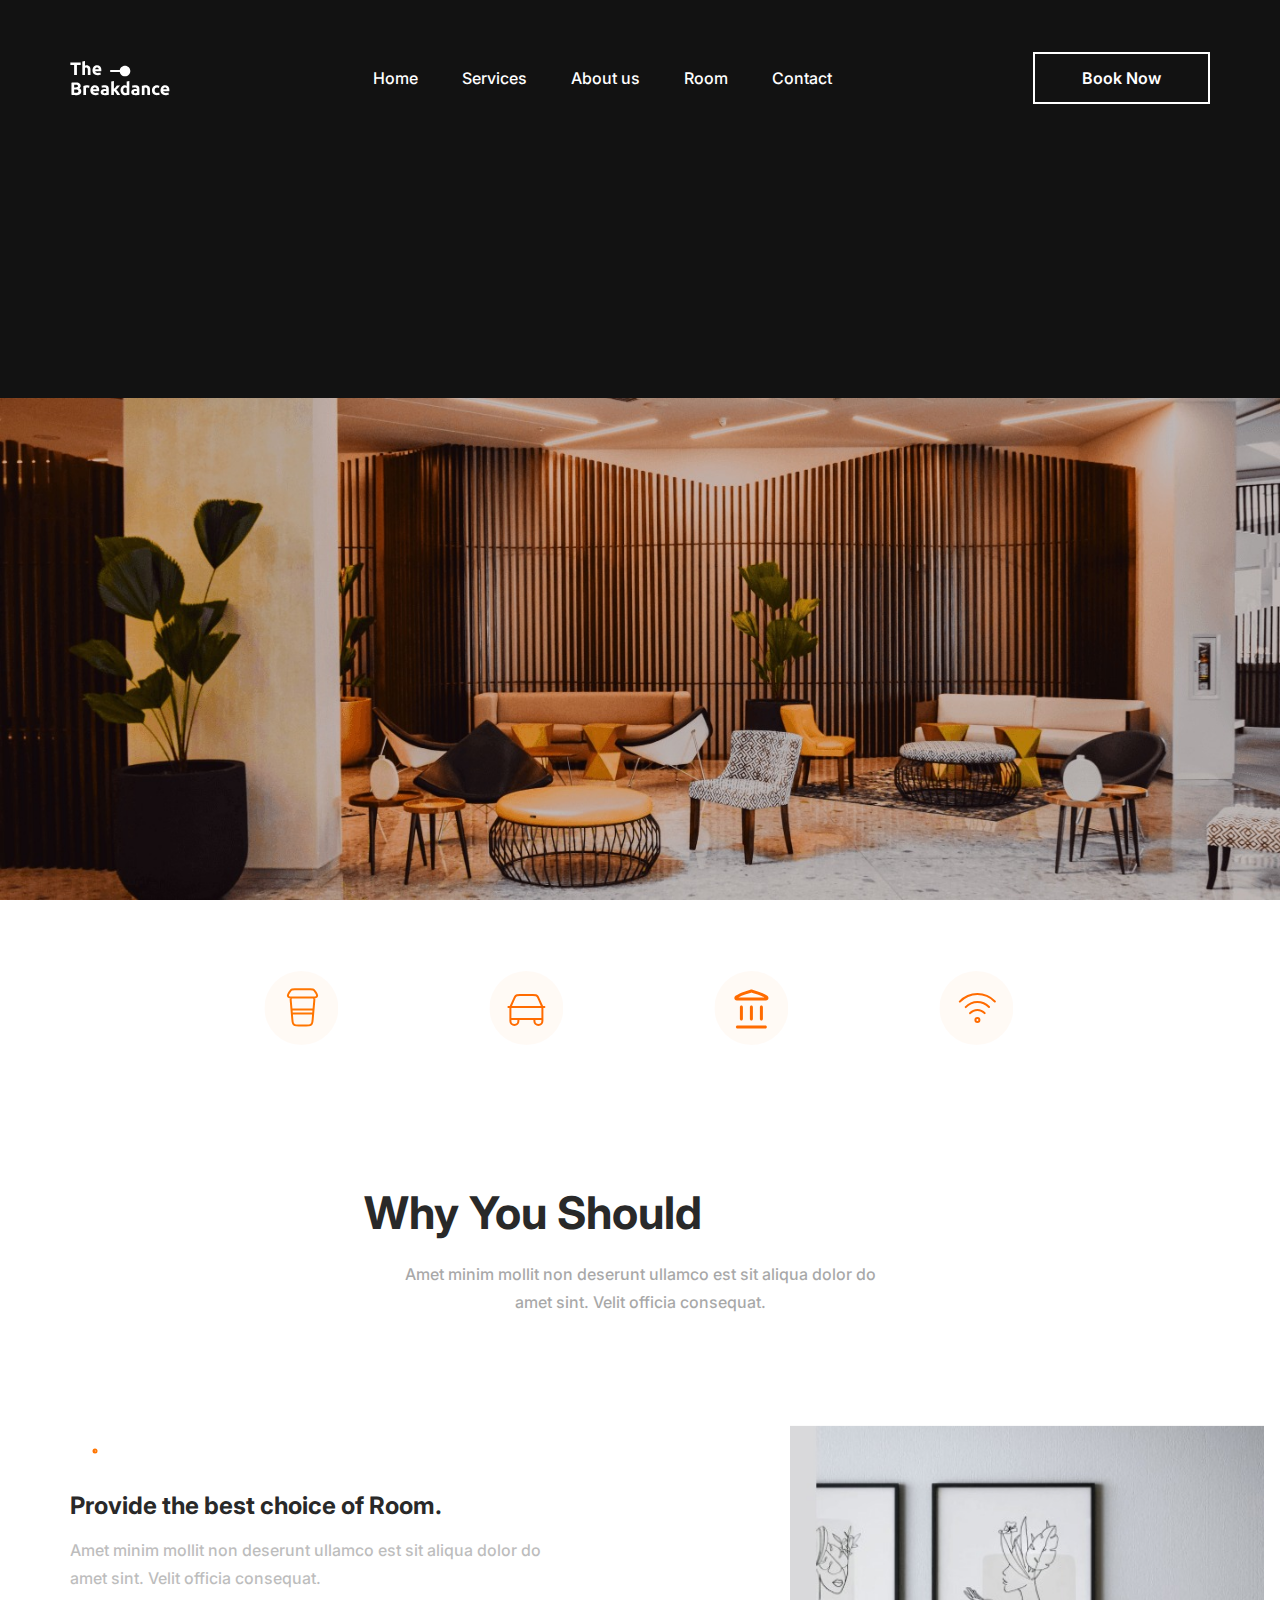
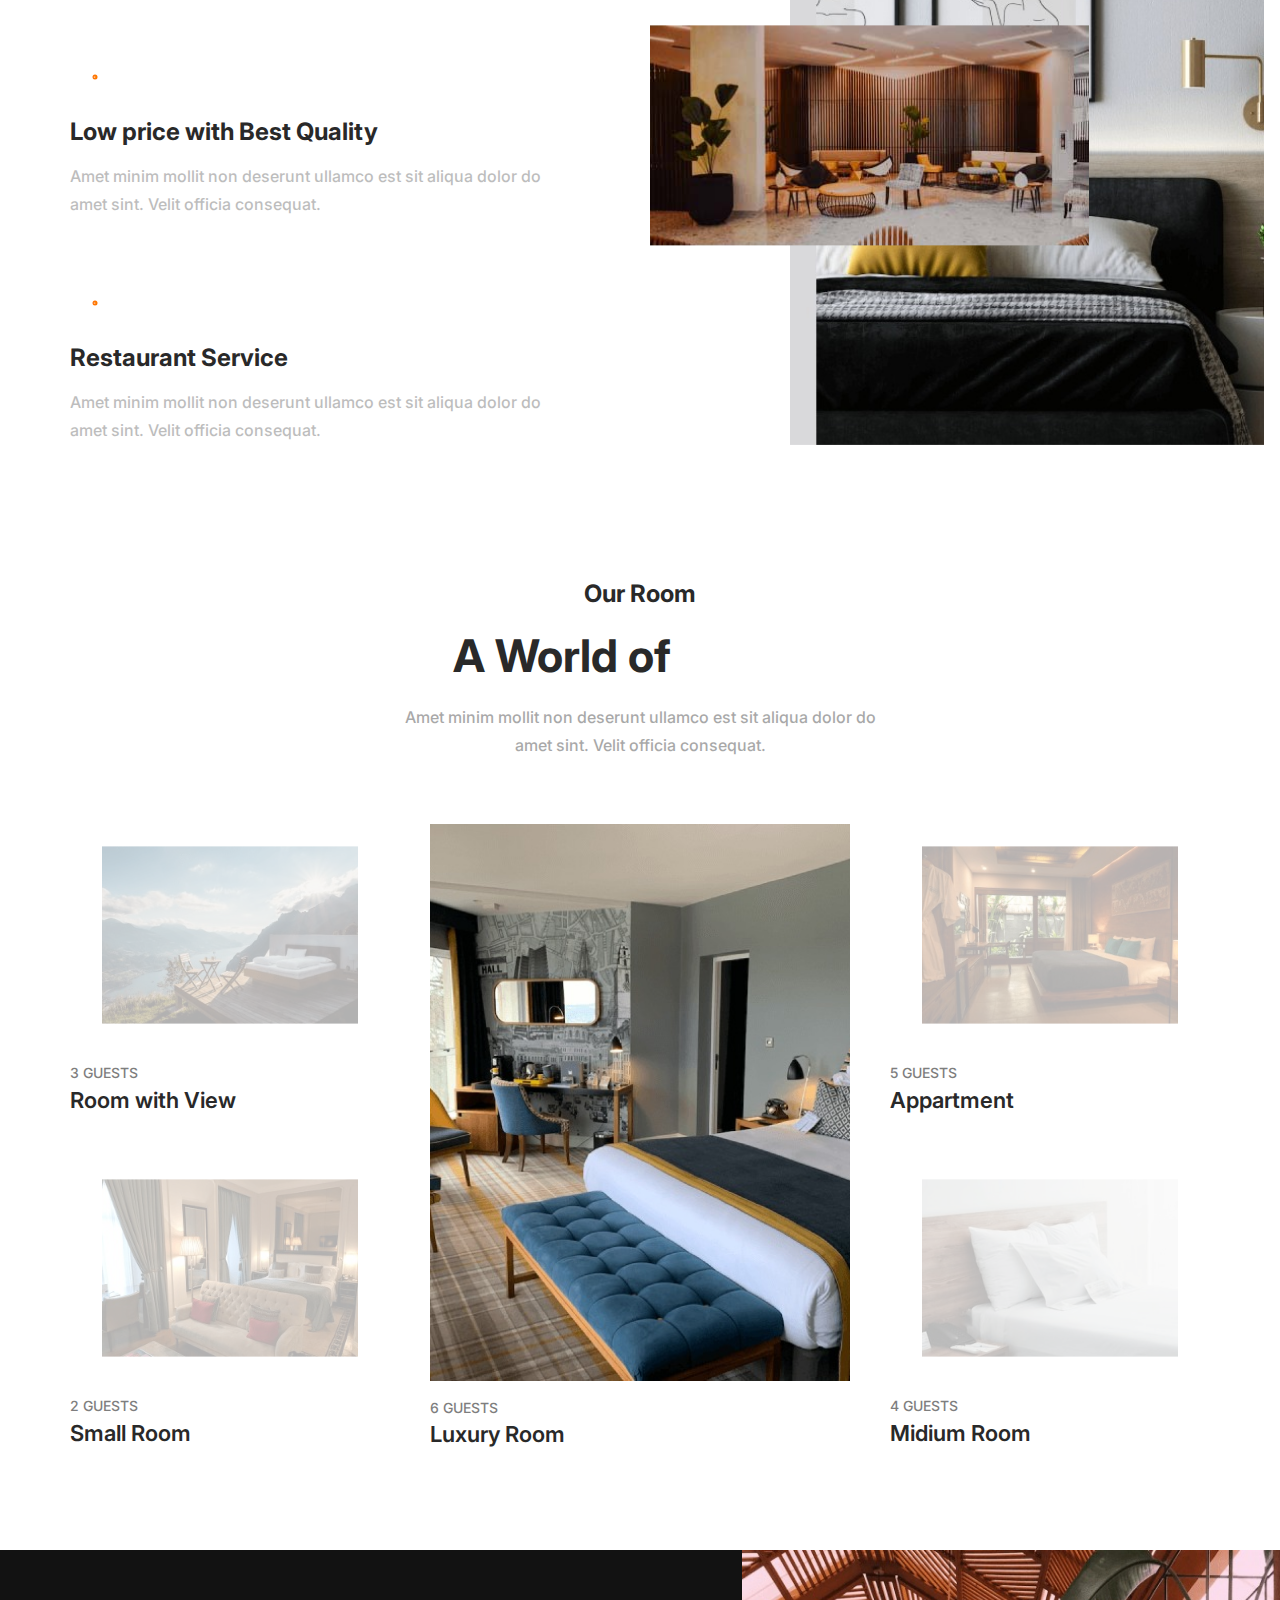
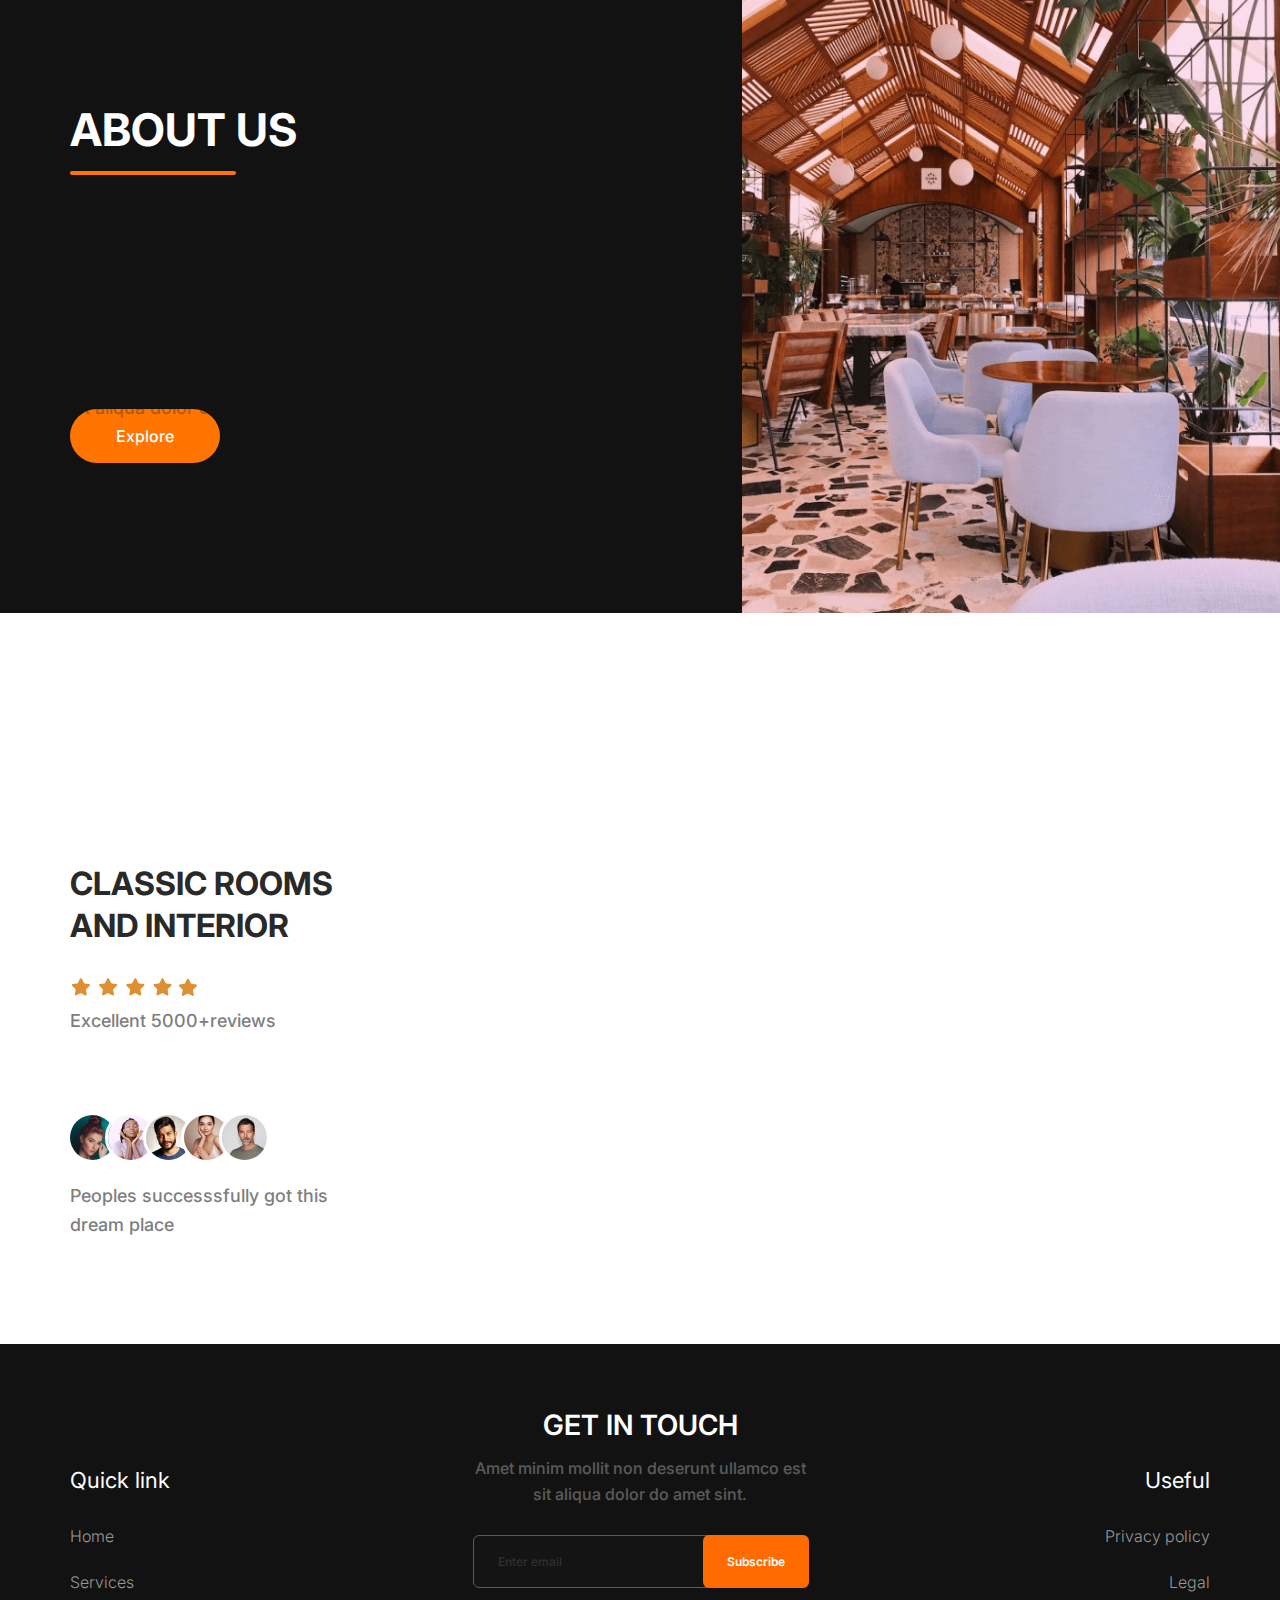
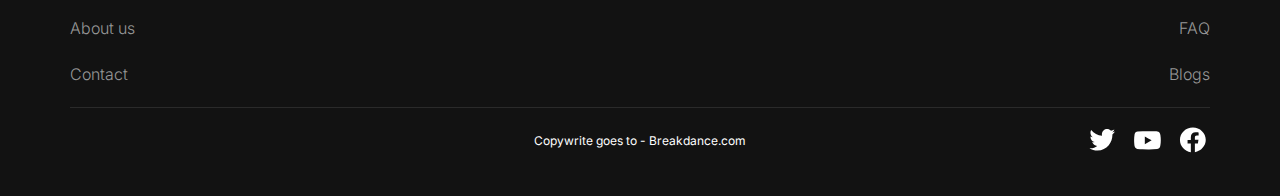
==== hotelpage/index.html @ f43307f7 "Add files via upload" ====
<!DOCTYPE html>
<html lang="zxx">

<head>
	<meta charset="UTF-8">
	<meta name="viewport" content="width=device-width, initial-scale=1.0">
	<link rel="stylesheet" href="css/style.css">
	<title>Hotel Page</title>
</head>

<body>
	<header id="home" class="header">
		<div class="header__container">
			<div class="header__body">
				<div class="header__logo">
					<img src="img/logo/logo.svg" alt="logo">
				</div>
				<nav class="header__navigation menu">
					<ul class="menu__items">
						<li class="menu__item">
							<a href="#home" class="menu__link">Home</a>
						</li>
						<li class="menu__item">
							<a href="#id-services" class="menu__link">Services</a>
						</li>
						<li class="menu__item">
							<a href="#about-us" class="menu__link">About us</a>
						</li>
						<li class="menu__item">
							<a href="#id-room" class="menu__link">Room</a>
						</li>
						<li class="menu__item">
							<a href="#id-contacts" class="menu__link">Contact</a>
						</li>
					</ul>
				</nav>
				<div class="header__button"><a href="#" class="header__link">Book Now</a></div>
				<div class="header__burger"><span></span></div>
			</div>
		</div>
	</header>
	<main>
		<div class="main">
			<div class="main__container">
				<div class="main__block">
					<div class="main__title">
						<h1>Open the door for aspacious living -</h1>
					</div>
					<div class="main__services services">
						<div class="services__item">
							<a href="" class="services__link">Book a hotel service</a>
							<img src="img/icons/main/arrow.svg" alt="icon arrow" class="services__icon">
						</div>
						<div class="services__item">
							<a href="" class="services__link">Book a hotel service</a>
							<img src="img/icons/main/arrow.svg" alt="icon arrow" class="services__icon">
						</div>
						<div class="services__item">
							<a href="" class="services__link">Book a hotel service</a>
							<img src="img/icons/main/arrow.svg" alt="icon arrow" class="services__icon">
						</div>
					</div>
				</div>
			</div>
			<div class="main__pictures">
				<img src="img/main/main.webp" alt="" class="main__img">
			</div>

			<div class="main__body">
				<div class="main__list-service service-list">
					<div class="service-list__item">
						<div class="service-list__body-icon">
							<img src="img/icons/main/drinks.svg" alt="icon" class="service-list__icon">
						</div>
						<div class="service-list__name">Welcome Drinks</div>
					</div>
					<div class="service-list__item">
						<div class="service-list__body-icon">
							<img src="img/icons/main/car.svg" alt="icon" class="service-list__icon">
						</div>
						<div class="service-list__name">Car<br>Rental</div>
					</div>
					<div class="service-list__item">
						<div class="service-list__body-icon">
							<img src="img/icons/main/resort.svg" alt="icon" class="service-list__icon">
						</div>
						<div class="service-list__name">Resort & Spa</div>
					</div>
					<div class="service-list__item">
						<div class="service-list__body-icon">
							<img src="img/icons/main/wifi.svg" alt="icon" class="service-list__icon">
						</div>
						<div class="service-list__name">Free<br>WIFI</div>
					</div>
				</div>
			</div>

		</div>
		<div id="id-services" class="advantages">
			<div class="advantages__container">
				<div class="advantages__body">
					<div class="advantages__head title-section">
						<h2 class="title-section__title">Why You Should <span>Stay Here</span></h2>
						<div class="title-section__text">Amet minim mollit non deserunt ullamco est sit aliqua dolor do
							amet sint. Velit officia consequat.</div>
					</div>
					<div class="advantages__block content-advantages">
						<div class="content-advantages__left-side side-left">
							<div class="side-left__item">
								<div class="side-left__numbers"><span>1</span></div>
								<h3 class="side-left__title">Provide the best choice of Room.</h3>
								<div class="side-left__text">
									<p>Amet minim mollit non deserunt ullamco est sit aliqua dolor do
										amet sint. Velit officia consequat.</p>
								</div>
							</div>

							<div class="side-left__item">
								<div class="side-left__numbers"><span>2</span></div>
								<h3 class="side-left__title">Low price with Best Quality</h3>
								<div class="side-left__text">
									<p>Amet minim mollit non deserunt ullamco est sit aliqua dolor do
										amet sint. Velit officia consequat.</p>
								</div>
							</div>

							<div class="side-left__item">
								<div class="side-left__numbers"><span>3</span></div>
								<h3 class="side-left__title">Restaurant Service</h3>
								<div class="side-left__text">
									<p>Amet minim mollit non deserunt ullamco est sit aliqua dolor do
										amet sint. Velit officia consequat.</p>
								</div>
							</div>
						</div>

						<div class="content-advantages__right-side side-right">
							<div class="side-right__img-main">
								<!-- <img src="img/advantages/main.webp" alt="image"> -->
							</div>
							<div class="side-right__img-small"><img src="img/advantages/small.webp" alt="image"></div>
						</div>
					</div>
				</div>
			</div>
		</div>
		<div id="id-room" class="choice">
			<div class="choice__container">
				<div class="choice__body">
					<div class="choice__head title-section">
						<h4 class="choice__subtitle">Our Room</h4>
						<h2 class="title-section__title">A World of <span>Choice</span></h2>
						<div class="title-section__text">Amet minim mollit non deserunt ullamco est sit aliqua dolor do
							amet sint. Velit officia consequat.</div>
					</div>
					<div class="choice__content room">
						<a href="#" class="room__item">
							<div class="room__img"><img src="img/choice/choice1.webp" alt="image"></div>
							<div class="room__content">
								<div class="room__guest">3 GUESTS</div>
								<div class="room__name">Room with View</div>
							</div>
						</a>
						<a href="#" class="room__item">
							<div class="room__img img-size"><img src="img/choice/choice3.webp" alt="image"></div>
							<div class="room__content">
								<div class="room__guest">6 GUESTS</div>
								<div class="room__name">Luxury Room</div>
							</div>
						</a>
						<a href="#" class="room__item">
							<div class="room__img"><img src="img/choice/choice2.webp" alt="image"></div>
							<div class="room__content">
								<div class="room__guest">5 GUESTS</div>
								<div class="room__name">Appartment</div>
							</div>
						</a>
						<a href="#" class="room__item">
							<div class="room__img"><img src="img/choice/choice4.webp" alt="image"></div>
							<div class="room__content">
								<div class="room__guest">2 GUESTS</div>
								<div class="room__name">Small Room</div>
							</div>
						</a>
						<a href="#" class="room__item">
							<div class="room__img"><img src="img/choice/choice5.webp" alt="image"></div>
							<div class="room__content">
								<div class="room__guest">4 GUESTS</div>
								<div class="room__name">Midium Room</div>
							</div>
						</a>
					</div>

				</div>
			</div>
		</div>
		<div id="about-us" class="about-us">
			<div class="about-us__container">
				<div class="about-us__body">
					<h2 class="about-us__title">ABOUT US</h2>
					<div class="about-us__text">
						<p>Amet minim mollit non deserunt ullamco est
							sit aliqua dolor do amet sint. Velit officia
							consequatduis enim.</p>
						<p>Amet minim mollit non deserunt ullamco est
							sit aliqua dolor do</p>
					</div>
					<div class="about-us__button"><a href="#">Explore</a></div>
				</div>
			</div>
		</div>
		<div class="sub-about">
			<div class="sub-about__container">
				<div class="sub-about__body">
					<div class="sub-about__rating rating">
						<h3 class="rating__title">CLASSIC ROOMS AND
							INTERIOR</h3>
						<div class="rating__stars">
							<img src="img/icons/stars.svg" alt="rating stars">
							<div class="rating__reviews">Excellent 5000+reviews</div>
						</div>
						<div class="rating__account">
							<div class="rating__avatar">
								<div class="rating__pictures">
									<img src="img/rating/testomonials1.webp" alt="avatar">
								</div>
								<div class="rating__pictures">
									<img src="img/rating/testomonials2.webp" alt="avatar">
								</div>
								<div class="rating__pictures">
									<img src="img/rating/testomonials3.webp" alt="avatar">
								</div>
								<div class="rating__pictures">
									<img src="img/rating/testomonials4.webp" alt="avatar">
								</div>
								<div class="rating__pictures">
									<img src="img/rating/testomonials5.webp" alt="avatar">
								</div>
							</div>
							<div class="rating__text">Peoples successsfully got this
								dream place</div>
						</div>
					</div>
					<div class="sub-about__entertainment entertainment">
						<a href="#" class="entertainment__item">
							<div class="entertainment__icon"><img src="img/icons/rating/coffee.svg" alt="icon"></div>
							<h4 class="entertainment__title">RESTAURANT</h4>
							<div class="entertainment__text">Amet minim mollit non deserunt ullamco est
								sit aliqua dolor do</div>
						</a>
						<a href="#" class="entertainment__item">
							<div class="entertainment__icon"><img src="img/icons/rating/spa.svg" alt="icon"></div>
							<h4 class="entertainment__title">SPA & WELLNESS</h4>
							<div class="entertainment__text">Amet minim mollit non deserunt ullamco est
								sit aliqua dolor do</div>
						</a>
						<a href="#" class="entertainment__item">
							<div class="entertainment__icon"><img src="img/icons/rating/leaf.svg" alt="icon"></div>
							<h4 class="entertainment__title">THE BEST ROOMS</h4>
							<div class="entertainment__text">Amet minim mollit non deserunt ullamco est
								sit aliqua dolor do</div>
						</a>
						<a href="#" class="entertainment__item">
							<div class="entertainment__icon"><img src="img/icons/rating/glass.svg" alt="icon"></div>
							<h4 class="entertainment__title">LOUNGE BAR</h4>
							<div class="entertainment__text">Amet minim mollit non deserunt ullamco est
								sit aliqua dolor do</div>
						</a>
					</div>
				</div>
			</div>
		</div>
	</main>
	<footer id="id-contacts" class="footer">
		<div class="footer__container">
			<div class="footer__body">
				<div class="footer__get-in">
					<h3 class="footer__title">Get in Touch</h3>
					<div class="footer__subtext">Amet minim mollit non deserunt ullamco est
						sit aliqua dolor do amet sint.</div>
					<form action="#" class="footer__form form">
						<input id="form-input" type="email" class="form__input" placeholder="Enter email">
						<button type="submit" class="form__button">Subscribe</button>
					</form>
				</div>
				<div class="footer__nav">
					<div class="footer__quicke-link">
						<h5 class="footer__subtitle">Quick link</h5>
						<div class="footer__item-link">
							<div class="footer__link"><a href="#home">Home</a></div>
							<div class="footer__link"><a href="#id-services">Services</a></div>
							<div class="footer__link"><a href="#about-us">About us</a></div>
							<div class="footer__link"><a href="#id-contacts">Contact</a></div>
						</div>
					</div>
					<div class="footer__useful">
						<h5 class="footer__subtitle">Useful</h5>
						<div class="footer__item-link">
							<div class="footer__link"><a href="#">Privacy policy</a></div>
							<div class="footer__link"><a href="#">Legal</a></div>
							<div class="footer__link"><a href="#">FAQ</a></div>
							<div class="footer__link"><a href="#">Blogs</a></div>
						</div>
					</div>
				</div>
			</div>
			<div class="footer__sub-footer sub-footer">
				<div class="sub-footer__ghost"></div>
				<div class="sub-footer__copyw">Copywrite goes to - Breakdance.com</div>
				<div class="sub-footer__social social">
					<a href="#" class="social__link"><img src="img/icons/social/twitter.svg" alt="icon"></a>
					<a href="#" class="social__link"><img src="img/icons/social/youtube.svg" alt="icon"></a>
					<a href="#" class="social__link"><img src="img/icons/social/facebook.svg" alt="icon"></a>
				</div>

			</div>
		</div>
	</footer>
	<script src="js/script.js"></script>
</body>

</html>
---- hotelpage/css/style.css ----
@import url("https://fonts.googleapis.com/css?family=Inter:300,regular,500,600,700&display=swap");
*,
*::before,
*::after {
  padding: 0;
  margin: 0;
  border: 0;
  box-sizing: border-box;
}

a {
  text-decoration: none;
  color: inherit;
}

li {
  list-style: none;
}

img {
  vertical-align: top;
}

h1,
h2,
h3,
h4,
h5,
h6 {
  font-weight: inherit;
  font-size: inherit;
}

html,
body {
  height: 100%;
  line-height: 1;
}

textarea,
button,
input {
  font-weight: inherit;
  font-size: inherit;
  color: inherit;
  font-family: inherit;
}

button {
  cursor: pointer;
  background-color: inherit;
}

input[type=search i] {
  -webkit-appearance: none;
     -moz-appearance: none;
          appearance: none;
}

::-webkit-search-cancel-button {
  display: none;
}

[class*=__container] {
  max-width: 73.125rem;
  padding: 0 15px;
  margin: 0 auto;
}

.wrapper {
  overflow: clip;
  min-height: 100%;
  position: relative;
  display: flex;
  flex-direction: column;
  overflow-y: auto;
  z-index: 1;
}

.wrapper > main {
  flex-grow: 1;
}

.title-section__title {
  text-align: center;
  font-weight: 700;
  font-size: 2.8125rem;
}
.title-section__title span {
  display: inline-block;
  position: relative;
  color: #ff7500;
  transform: scale(0.5);
  opacity: 0;
}
.title-section__title:not(:last-child) {
  margin-bottom: 1.0625rem;
}
@media (max-width: 40.62375em) {
  .title-section__title {
    font-size: 2.1875rem;
  }
}
@media (max-width: 23.74875em) {
  .title-section__title {
    font-size: 2rem;
  }
}
.title-section__text {
  max-width: 29.6875rem;
  margin: 0 auto;
  text-align: center;
  line-height: 1.7552;
  opacity: 0.4;
}

@keyframes advantages-title {
  0% {
    transform: scale(0.6);
    opacity: 0;
  }
  100% {
    transform: scale(1);
    opacity: 1;
  }
}
.show .title-section__title span {
  animation: advantages-title forwards 1.5s;
}

.header {
  position: relative;
  background-color: #121212;
  padding: 3.625rem 0;
}
@media (max-width: 61.99875em) {
  .header {
    position: fixed;
    width: 100%;
    padding: 1.25rem 0;
    z-index: 10;
  }
}
@media (max-width: 37.49875em) {
  .header {
    padding: 0.9375rem 0;
  }
}
.header__body {
  display: flex;
  gap: 1.5625rem;
  align-items: center;
  justify-content: center;
}
.header__logo {
  z-index: 2;
}
@media (any-hover: hover) {
  .header__logo:hover img {
    box-shadow: 0 2px 0px #ff7500;
  }
}
.header__logo img {
  transition: all 0.3s;
  background-color: transparent;
}
@media (max-width: 23.12375em) {
  .header__logo img {
    width: 5.625rem;
  }
}
.header__navigation {
  flex: 1 1 auto;
}
.header__button {
  font-weight: 600;
  line-height: 1.18;
  text-align: center;
  color: #ffffff;
  z-index: 2;
}
@media (max-width: 61.99875em) {
  .header__button {
    flex: 1 1 auto;
    text-align: end;
  }
}
.header__link {
  padding: 0.875rem 2.9375rem;
  border: 2px solid #ffffff;
  transition: all 0.3s;
}
@media (any-hover: hover) {
  .header__link:hover {
    background-color: #ff7500;
    border: 2px solid #ff7500;
  }
}
@media (max-width: 61.99875em) {
  .header__link {
    padding: 0.75rem 2.1875rem;
  }
}
@media (max-width: 37.49875em) {
  .header__link {
    padding: 0.625rem 1.5625rem;
  }
}
@media (max-width: 23.12375em) {
  .header__link {
    padding: 0.5rem 1.25rem;
    font-size: 0.875rem;
  }
}
.header__burger {
  position: relative;
  z-index: 2;
}
@media (min-width: 62em) {
  .header__burger {
    display: none;
  }
}
@media (max-width: 61.99875em) {
  .header__burger {
    display: block;
    width: 1.5rem;
    height: 1.5rem;
  }
  .header__burger span {
    display: inline-block;
    width: 100%;
    height: 0.25rem;
    transform: translateY(-2px);
    background-color: #ff7500;
    transition: all 0.5s;
  }
  .header__burger::before {
    content: "";
    position: absolute;
    top: 0;
    right: 0;
    width: 75%;
    height: 0.25rem;
    background-color: #ff7500;
    transition: all 0.5s;
  }
  .header__burger::after {
    content: "";
    position: absolute;
    bottom: 0;
    right: 0;
    width: 50%;
    height: 0.25rem;
    background-color: #ff7500;
    transition: all 0.5s;
  }
}

.menu {
  position: relative;
  color: #ffffff;
  font-weight: 500;
  line-height: 1.18; /* 19/16 */
}
@media (max-width: 61.99875em) {
  .menu {
    position: fixed;
    top: 0;
    left: -100%;
    width: 100%;
    height: 100%;
    overflow-y: auto;
    background-color: #121212;
    font-size: 1.5625rem;
    transition: left 0.5s;
    color: #ff7500;
  }
  .menu::before {
    content: "";
    position: fixed;
    top: 0;
    left: 0;
    width: 100%;
    height: 5rem;
    background-color: #121212;
    z-index: 2;
  }
}
.menu__items {
  display: flex;
  align-items: center;
  justify-content: center;
  -moz-column-gap: 1.875rem;
       column-gap: 1.875rem;
}
@media (max-width: 61.99875em) {
  .menu__items {
    flex-direction: column;
    align-items: center;
    padding: 7.5rem 0.9375rem 2.1875rem;
    row-gap: 2.1875rem;
  }
}
.menu__item {
  position: relative;
  z-index: 1;
  overflow: hidden;
  padding: 0.25rem 0.4375rem;
}
.menu__item::before {
  content: "";
  z-index: -1;
  position: absolute;
  top: 0;
  left: 0;
  width: 0;
  height: 100%;
  background-color: #ff7500;
  transition: width 0.5s;
  border-radius: 5px;
}
@media (any-hover: hover) {
  .menu__item:hover::before {
    width: 100%;
  }
}
.menu-open .header__burger::before {
  top: 0.25rem;
  right: 0;
  width: 50%;
  transform: rotate(45deg);
}
.menu-open .header__burger::after {
  bottom: 0.375rem;
  right: 0;
  width: 50%;
  transform: rotate(-45deg);
}
.menu-open .menu {
  left: 0;
}

.footer {
  background-color: #121212;
  padding: 3.6875rem 0 2.375rem;
  color: #ffffff;
  line-height: 1.6252;
}
@media (max-width: 61.99875em) {
  .footer {
    padding: 2.1875rem 0 2.1875rem;
  }
}
@media (max-width: 49.99875em) {
  .footer {
    padding: 2.1875rem 0 1.25rem;
  }
}
.footer__body {
  border-bottom: 1.8px solid rgba(255, 255, 255, 0.1);
}
.footer__get-in {
  margin: 0 auto;
  max-width: 20.9375rem;
  text-align: center;
}
.footer__title {
  font-weight: 600;
  font-size: 1.75rem;
  text-transform: uppercase;
}
.footer__title:not(:last-child) {
  margin-bottom: 0.375rem;
}
.footer__subtext {
  opacity: 0.3;
}
.footer__subtext:not(:last-child) {
  margin-bottom: 1.75rem;
}
.footer__nav {
  display: flex;
  justify-content: space-between;
  margin-top: -7.8125rem;
}
@media (max-width: 61.99875em) {
  .footer__nav {
    margin-top: -12.5rem;
  }
}
@media (max-width: 49.99875em) {
  .footer__nav {
    margin-top: 1.5625rem;
    flex-direction: column;
    text-align: center;
  }
}
.footer__subtitle {
  font-weight: 400;
  font-size: 1.375rem;
}
.footer__subtitle:first-child {
  margin-bottom: 1.5rem;
}
@media (max-width: 49.99875em) {
  .footer__subtitle:first-child {
    margin-bottom: 0.9375rem;
  }
}
.footer__item-link {
  margin-bottom: 1.25rem;
}
@media (max-width: 49.99875em) {
  .footer__item-link {
    display: flex;
    gap: 0.9375rem;
    flex-wrap: wrap;
    justify-content: center;
    align-items: center;
  }
}
.footer__link {
  font-weight: 300;
  transition: color 0.2s;
  color: #979797;
}
.footer__link:not(:last-child) {
  margin-bottom: 1.25rem;
}
@media (max-width: 49.99875em) {
  .footer__link:not(:last-child) {
    margin-bottom: 0rem;
  }
}
@media (any-hover: hover) {
  .footer__link:hover {
    color: #ff6b00;
  }
}
.footer__useful {
  text-align: end;
}
@media (max-width: 49.99875em) {
  .footer__useful {
    text-align: center;
  }
}
.form {
  position: relative;
  font-size: 0.75rem;
  line-height: 1.353;
}
.form__input {
  border: 1.5px solid #ffffff;
  border-radius: 6px;
  width: 100%;
  opacity: 0.3;
  padding: 1.125rem 8rem 1.125rem 1.5rem;
  background: rgba(166, 166, 166, 0.05);
  outline: none;
}
.form__button {
  position: absolute;
  top: 0;
  right: -0.0625rem;
  font-weight: 600;
  text-align: center;
  padding: 1.1875rem 1.5rem;
  background-color: #ff6b00;
  border-radius: 6px;
  transition: background-color 0.5s;
}
@media (any-hover: hover) {
  .form__button:hover {
    background-color: rgba(255, 106, 0, 0.3);
  }
}

.sub-footer {
  padding-top: 0.9375rem;
  display: grid;
  grid-template-columns: repeat(3, 1fr);
  gap: 1.25rem;
  align-items: center;
}
@media (max-width: 49.99875em) {
  .sub-footer {
    grid-template-columns: repeat(2, 1fr);
  }
}
@media (max-width: 49.99875em) {
  .sub-footer__ghost {
    display: none;
  }
}
.sub-footer__copyw {
  font-weight: 400;
  font-size: 0.75rem;
  line-height: 1.25; /* 15/12 */
  color: #ffffff;
  text-align: center;
}
@media (max-width: 49.99875em) {
  .sub-footer__copyw {
    text-align: start;
  }
}
.social {
  display: flex;
  justify-content: flex-end;
  gap: 0.625rem;
}
.social__link {
  position: relative;
  width: 2.1875rem;
  height: 2.1875rem;
  border-radius: 50%;
  transition: background-color 0.3s;
}
.social__link img {
  position: absolute;
  top: 50%;
  left: 50%;
  width: 75%;
  height: 75%;
  transform: translate(-50%, -50%);
}
@media (any-hover: hover) {
  .social__link:hover {
    background-color: #ff6b00;
  }
}

* {
  scroll-behavior: smooth;
}

body {
  font-family: Inter, sans-serif;
  font-weight: 500;
  line-height: 1.33;
  color: #292929;
}
body.lock {
  overflow: hidden;
}

.main {
  background-color: #121212;
}
@media (max-width: 61.99875em) {
  .main {
    padding-top: 7.5rem;
  }
}
@media (max-width: 37.49875em) {
  .main {
    padding-top: 6.25rem;
  }
}
.main__block {
  display: flex;
  align-items: center;
  justify-content: space-between;
  gap: 1.25rem;
  padding: 0.5625rem 0 6.25rem;
}
@media (max-width: 55.62375em) {
  .main__block {
    flex-direction: column;
    gap: 3.125rem;
    padding: 0.5625rem 0 1.875rem;
  }
}
.main__title {
  position: relative;
  max-width: 36.5625rem;
  font-weight: 700;
  font-size: 3.125rem;
  line-height: 1.33;
  text-transform: uppercase;
  color: #ffffff;
  transform: scale3d(0.9, 0.9, 0.9);
  opacity: 0;
  animation: main-title forwards 1.5s;
}
@media (max-width: 55.62375em) {
  .main__title {
    text-align: center;
  }
}
@media (max-width: 55.62375em) {
  .main__title {
    font-size: 2.625rem;
  }
}
@media (max-width: 40.62375em) {
  .main__title {
    font-size: 2.1875rem;
  }
}
@media (max-width: 23.74875em) {
  .main__title {
    font-size: 2rem;
  }
}
.main__pictures {
  position: relative;
  width: 100%;
  padding-top: 35.3125rem;
  overflow: hidden;
}
@media (max-width: 90em) {
  .main__pictures {
    padding-top: 39.236111%; /* 565/1440 */
  }
}
.main__img {
  position: absolute;
  top: 0;
  left: 0;
  width: 100%;
  height: 100%;
  -o-object-fit: cover;
     object-fit: cover;
}

.services {
  display: flex;
  flex-direction: column;
  row-gap: 1rem;
  line-height: 1.33;
  color: #ffffff;
}
@media (max-width: 55.62375em) {
  .services {
    width: 100%;
  }
}
.services__item {
  display: flex;
  justify-content: space-between;
  gap: 4.0625rem;
  padding-bottom: 0.5rem;
  border-bottom: 2px solid #ffffff;
  width: 100%;
  transform: translateY(-1.5625rem);
  opacity: 0;
}
@media (any-hover: hover) {
  .services__item:hover .services__icon {
    transform: translateX(-2.1875rem) rotateY(180deg);
  }
}
.services__item:nth-child(1) {
  animation: main-services forwards 1.5s;
  animation-delay: 1s;
}
.services__item:nth-child(2) {
  animation: main-services forwards 1.5s;
  animation-delay: 1.5s;
}
.services__item:nth-child(3) {
  animation: main-services forwards 1.5s;
  animation-delay: 2s;
}
@media (max-width: 34.99875em) {
  .services__item {
    gap: 2.1875rem;
  }
}
.services__icon {
  transition: all 0.3s;
}

@keyframes main-title {
  0% {
    transform: scale3d(0.9, 0.3, 0.5);
    opacity: 0;
  }
  100% {
    transform: scale3d(1, 1, 1);
    opacity: 1;
  }
}
@keyframes main-services {
  0% {
    transform: translateY(-1.5625rem);
    opacity: 0;
  }
  100% {
    transform: translateY(0rem);
    opacity: 1;
  }
}
.main__body {
  background-color: rgb(255, 255, 255);
  padding: 4.4375rem 0.9375rem;
}
@media (max-width: 61.99875em) {
  .main__body {
    padding: 2.1875rem 0.9375rem;
  }
}
@media (max-width: 43.74875em) {
  .main__body {
    padding: 1.5625rem 0.9375rem;
  }
}
@media (max-width: 31.24875em) {
  .main__body {
    padding: 0.9375rem 0.9375rem;
  }
}
.main__list-service {
  margin: 0 auto;
  max-width: 52.5rem;
}

.service-list {
  display: flex;
  justify-content: space-between;
  gap: 1.3125rem;
  flex-wrap: wrap;
}
@media (max-width: 61.99875em) {
  .service-list {
    gap: 2.1875rem;
    justify-content: center;
  }
}
@media (max-width: 46.99875em) {
  .service-list {
    -moz-column-gap: 1.75rem;
         column-gap: 1.75rem;
    row-gap: 0.625rem;
  }
}
@media (max-width: 28.12375em) {
  .service-list {
    gap: 0.9375rem;
  }
}
.service-list__item {
  display: flex;
  gap: 1.3125rem;
  align-items: center;
  line-height: 1.31;
  color: #565656;
}
@media (max-width: 61.99875em) {
  .service-list__item {
    gap: 0.625rem;
    justify-content: center;
  }
}
@media (max-width: 46.99875em) {
  .service-list__item {
    gap: 0rem;
  }
}
.service-list__icon {
  transform: translateX(60%);
}
@media (max-width: 24.99875em) {
  .service-list__icon {
    width: 3.875rem;
  }
}
.service-list__name {
  transform: translateX(-60%);
  opacity: 0;
  width: 4.375rem;
}

@keyframes service-icon {
  0% {
    transform: translateX(60%);
  }
  100% {
    transform: translateX(0);
  }
}
@keyframes service-name {
  0% {
    transform: translateX(-60%);
    opacity: 0;
  }
  100% {
    transform: translateX(0);
    opacity: 1;
  }
}
.show .service-list__icon {
  animation: service-icon forwards 1.5s;
}
.show .service-list__name {
  animation: service-name forwards 1.5s;
}

.advantages {
  padding: 4.1875rem 0;
}
@media (max-width: 61.99875em) {
  .advantages {
    padding: 2.1875rem 0;
  }
}
.advantages__head:not(:last-child) {
  margin-bottom: 6.875rem;
}
@media (max-width: 61.99875em) {
  .advantages__head:not(:last-child) {
    margin-bottom: 2.5rem;
  }
}
.content-advantages {
  display: grid;
  grid-template-columns: 1fr 1fr;
  gap: 1.25rem;
}
@media (max-width: 61.99875em) {
  .content-advantages {
    grid-template-columns: 1fr;
    gap: 2.1875rem;
  }
}

.side-left {
  display: flex;
  flex-direction: column;
  row-gap: 3.75rem;
}
@media (max-width: 61.99875em) {
  .side-left {
    align-items: center;
    row-gap: 1.25rem;
  }
}
.side-left__item {
  display: flex;
  flex-direction: column;
  row-gap: 0.875rem;
}
@media (max-width: 61.99875em) {
  .side-left__item {
    align-items: center;
  }
}
.side-left__numbers {
  font-weight: 600;
  font-size: 1.5rem;
  color: #ffffff;
  width: 3.125rem;
  height: 3.125rem;
  background-color: #ff7500;
  border-radius: 50%;
  text-align: center;
  transform: scale(0.1);
}
.side-left__numbers span {
  display: inline-block;
  transform: translateY(0.625rem);
}
.side-left__title {
  font-weight: 700;
  font-size: 1.5rem;
}
@media (max-width: 61.99875em) {
  .side-left__title {
    text-align: center;
  }
}
@media (max-width: 40.62375em) {
  .side-left__title {
    font-size: 1.3125rem;
  }
}
.side-left__text {
  max-width: 29.6875rem;
  line-height: 1.7552;
  opacity: 0.3;
}
@media (max-width: 61.99875em) {
  .side-left__text {
    max-width: 40.625rem;
  }
}

.side-right {
  position: relative;
}
.side-right__img-main {
  position: absolute;
  width: 100%;
  height: 100%;
  top: 50%;
  left: 25%;
  transform: translatey(-50%);
  background: url(../img/advantages/main.webp) center/cover no-repeat;
}
@media (max-width: 91.875em) {
  .side-right__img-main {
    width: 37vw;
  }
}
@media (max-width: 61.99875em) {
  .side-right__img-main {
    width: 74.1vw;
  }
}
@media (max-width: 49.31125em) {
  .side-right__img-main {
    width: 100vw;
    left: -0.9375rem;
  }
}
.side-right__img-main::before {
  content: "";
  position: absolute;
  top: -2rem;
  right: 9.875rem;
  width: 13.25rem;
  height: 3.8125rem;
  box-shadow: 1px 7px 22px rgba(0, 0, 0, 0.1);
  border-radius: 6px;
  z-index: 1;
  background: url(../img/advantages/rating1.webp) center/cover no-repeat;
  transform: rotateY(180deg);
  backface-visibility: hidden;
}
@media (max-width: 49.31125em) {
  .side-right__img-main::before {
    top: 0.625rem;
  }
}
@media (max-width: 35.93625em) {
  .side-right__img-main::before {
    width: 9.375rem;
    height: 2.8125rem;
  }
}
.side-right__img-main::after {
  content: "";
  position: absolute;
  top: 95%;
  right: 9.875rem;
  width: 13.25rem;
  height: 3.8125rem;
  box-shadow: 1px 7px 22px rgba(0, 0, 0, 0.1);
  border-radius: 6px;
  background: url(../img/advantages/rating3.webp) center/cover no-repeat;
  transform: rotateY(180deg);
  backface-visibility: hidden;
}
@media (max-width: 49.31125em) {
  .side-right__img-main::after {
    top: 80%;
    right: 6.25rem;
  }
}
@media (max-width: 35.93625em) {
  .side-right__img-main::after {
    width: 9.375rem;
    height: 2.8125rem;
  }
}
@media (max-width: 24.99875em) {
  .side-right__img-main::after {
    top: 75%;
  }
}
.side-right__img-small {
  position: absolute;
  top: 50%;
  left: 0;
  transform: translateY(-50%);
  width: 78.392857%; /* 439/560 */
  padding-top: 39.15%; /* 219/439 */
}
@media (max-width: 61.99875em) {
  .side-right__img-small {
    position: static;
    padding: 15.625rem 0 9.375rem;
    transform: translateY(0);
  }
}
@media (max-width: 49.31125em) {
  .side-right__img-small {
    padding: 6.25rem 0 5rem;
    padding-top: 45%;
  }
}
.side-right__img-small img {
  position: absolute;
  top: 0;
  left: 0;
  width: 100%;
  height: 100%;
  -o-object-fit: cover;
     object-fit: cover;
}
@media (max-width: 61.99875em) {
  .side-right__img-small img {
    top: 25%;
    width: 70%;
    height: 50%;
  }
}
@media (max-width: 24.99875em) {
  .side-right__img-small img {
    display: none;
  }
}
.side-right__img-small::before {
  content: "";
  position: absolute;
  top: -5.9375rem;
  left: 4.375rem;
  width: 13.25rem;
  height: 3.8125rem;
  box-shadow: 1px 7px 22px rgba(0, 0, 0, 0.1);
  border-radius: 6px;
  background: url(../img/advantages/rating2.webp) center/cover no-repeat;
  transform: rotateY(180deg);
  backface-visibility: hidden;
}
@media (max-width: 61.99875em) {
  .side-right__img-small::before {
    top: 1.875rem;
  }
}
@media (max-width: 49.31125em) {
  .side-right__img-small::before {
    top: 45%;
    left: 80%;
  }
}
@media (max-width: 35.93625em) {
  .side-right__img-small::before {
    width: 9.375rem;
    height: 2.8125rem;
  }
}
@media (max-width: 24.99875em) {
  .side-right__img-small::before {
    left: 65%;
  }
}

@keyframes rating-rotate {
  0% {
    transform: rotateY(180deg);
  }
  100% {
    transform: rotateY(0deg);
  }
}
@keyframes numbers-left {
  0% {
    transform: scale(0.1);
  }
  100% {
    transform: scale(1);
  }
}
.show .side-left__numbers {
  animation: numbers-left forwards 1.5s;
}
.show .side-right__img-main::before,
.show .side-right__img-main::after,
.show .side-right__img-small::before {
  animation: rating-rotate forwards 3s;
  animation-delay: 1s;
}

.choice {
  padding: 4.1875rem 0 6.25rem;
}
@media (max-width: 61.99875em) {
  .choice {
    padding: 2.1875rem 0;
  }
}
.choice__head {
  margin-bottom: 4.0625rem;
}
@media (max-width: 62.06125em) {
  .choice__head {
    margin-bottom: 2.1875rem;
  }
}
.choice__subtitle {
  font-weight: 700;
  font-size: 1.5rem;
  text-align: center;
}
.choice__subtitle:not(:last-child) {
  margin-bottom: 1rem;
}
.room {
  display: grid;
  grid-template-columns: 28.07% 36.84% 28.07%;
  gap: 2.5rem;
}
@media (max-width: 62.06125em) {
  .room {
    grid-template-columns: 1fr 1fr;
    -moz-column-gap: 0.9375rem;
         column-gap: 0.9375rem;
    row-gap: 1.5625rem;
  }
}
@media (max-width: 38.74875em) {
  .room {
    grid-template-columns: 1fr;
  }
}
@media (max-width: 28.12375em) {
  .room {
    grid-template-columns: 1fr;
    row-gap: 0.9375rem;
  }
}
.room__item {
  display: flex;
  flex-direction: column;
  gap: 1.125rem;
}
.room__item:nth-child(2) {
  grid-row: 1/3;
  grid-column: 2/3;
}
@media (max-width: 62.06125em) {
  .room__item:nth-child(2) {
    grid-row: 2/3;
    grid-column: 1/3;
  }
}
@media (max-width: 38.74875em) {
  .room__item:nth-child(2) {
    grid-row: 1/2;
    grid-column: 1/2;
  }
}
@media (any-hover: hover) {
  .room__item:hover .room__img img {
    transform: scale(1.03);
  }
}
.room__img {
  position: relative;
  top: 0;
  left: 0;
  width: 100%;
  padding-top: 69.375%; /* 222/320 */
  overflow: hidden;
  transform: scale(0.8);
  opacity: 0.3;
}
@media (max-width: 62.06125em) {
  .room__img {
    padding-top: 49.375%;
  }
}
@media (max-width: 38.74875em) {
  .room__img {
    width: 100vw;
    margin-left: -0.9375rem;
  }
}
.room__img img {
  position: absolute;
  top: 0;
  left: 0;
  width: 100%;
  height: 100%;
  -o-object-fit: cover;
     object-fit: cover;
  transition: transform 0.5s;
}
.room__content {
  display: flex;
  flex-direction: column;
  gap: 0.1875rem;
  align-items: flex-start;
}
.room__guest {
  font-size: 0.875rem;
  text-transform: uppercase;
  opacity: 0.6;
}
@media (max-width: 31.24875em) {
  .room__guest {
    font-size: 0.75rem;
  }
}
.room__name {
  font-weight: 600;
  font-size: 1.375rem;
}
@media (max-width: 31.24875em) {
  .room__name {
    font-size: 1.25rem;
  }
}

.img-size {
  padding-top: 132.47619%; /* 548/420 */
  transform: scale(1);
  opacity: 1;
}
@media (max-width: 70.74875em) {
  .img-size {
    padding-top: 132.7619%;
  }
}
@media (max-width: 68.74875em) {
  .img-size {
    padding-top: 134%;
  }
}
@media (max-width: 66.24875em) {
  .img-size {
    padding-top: 135%;
  }
}
@media (max-width: 64.99875em) {
  .img-size {
    padding-top: 136%;
  }
}
@media (max-width: 63.12375em) {
  .img-size {
    padding-top: 137%;
  }
}
@media (max-width: 62.06125em) {
  .img-size {
    padding-top: 40%;
  }
}
@media (max-width: 38.74875em) {
  .img-size {
    padding-top: 65%;
  }
}

@keyframes choice-item {
  0% {
    transform: scale(0.8);
    opacity: 0.1;
  }
  100% {
    transform: scale(1);
    opacity: 1;
  }
}
.show .room__img {
  animation: choice-item forwards 1.5s;
}
.show .img-size {
  animation: none;
}

.about-us {
  background: url(../img/about/about_1.webp) right/42% 100% no-repeat, #121212;
}
@media (max-width: 61.99875em) {
  .about-us {
    background-size: 100% 100%;
  }
}
@media (max-width: 61.99875em) {
  .about-us__container {
    background-color: rgba(18, 18, 18, 0.8);
    padding: 0;
  }
}
.about-us__body {
  padding: 9.375rem 0;
  color: #ffffff;
  display: flex;
  flex-direction: column;
  justify-content: center;
  align-items: flex-start;
}
@media (max-width: 75em) {
  .about-us__body {
    padding: 7.5rem 0;
  }
}
@media (max-width: 61.99875em) {
  .about-us__body {
    padding: 6.25rem 0.9375rem;
  }
}
@media (max-width: 43.74875em) {
  .about-us__body {
    padding: 4.375rem 0.9375rem;
  }
}
@media (max-width: 31.24875em) {
  .about-us__body {
    padding: 3.125rem 0.9375rem 2.1875rem;
  }
}
.about-us__title {
  position: relative;
  font-weight: 700;
  font-size: 2.8125rem;
  text-transform: uppercase;
}
.about-us__title:not(:last-child) {
  margin-bottom: 2.5625rem;
}
.about-us__title:after {
  content: "";
  position: absolute;
  bottom: -1rem;
  left: 0;
  width: 73%;
  margin-top: 1rem;
  height: 0.25rem;
  background: #ff7500;
  border-radius: 3.5px;
}
@media (max-width: 40.62375em) {
  .about-us__title {
    font-size: 2.1875rem;
  }
}
@media (max-width: 23.74875em) {
  .about-us__title {
    font-size: 2rem;
  }
}
.about-us__text {
  font-weight: 500;
  font-size: 1.125rem;
  line-height: 1.6252;
  opacity: 0.3;
  max-width: 24.5rem;
  padding-right: 0.9375rem;
  transform: translateY(3.125rem);
  color: #121212;
}
.about-us__text:not(:last-child) {
  margin-bottom: 2.25rem;
}
.about-us__text p:not(:last-child) {
  margin-bottom: 1.625rem;
}
@media (max-width: 61.99875em) {
  .about-us__text {
    opacity: 0.7;
  }
}
@media (max-width: 40.62375em) {
  .about-us__text {
    font-size: 1rem;
  }
}
.about-us__button a {
  display: inline-block;
  line-height: 1.6252;
  text-align: center;
  padding: 0.875rem 2.875rem;
  background: #ff7500;
  border-radius: 27px;
  transition: all 0.3s;
}
@media (max-width: 40.62375em) {
  .about-us__button a {
    padding: 0.75rem 4.0625rem;
    width: 100%;
  }
}
@media (any-hover: hover) {
  .about-us__button:hover a {
    outline: 3px solid #ff7500;
    background-color: #121212;
  }
}
@media (max-width: 24.99875em) {
  .about-us__button {
    width: 100%;
  }
}

@keyframes about-text {
  0% {
    transform: translateY(3.125rem);
    color: #121212;
  }
  100% {
    transform: translateY(0rem);
    color: #ffffff;
  }
}
.show.about-us__text {
  animation: about-text forwards 1.5s;
}

.sub-about {
  padding: 6.5625rem 0 6.5625rem;
}
@media (max-width: 56.24875em) {
  .sub-about {
    padding: 2.1875rem 0;
  }
}
.sub-about__body {
  display: flex;
  gap: 6.0625rem;
}
@media (max-width: 71.875em) {
  .sub-about__body {
    gap: 3.125rem;
  }
}
@media (max-width: 68.75em) {
  .sub-about__body {
    gap: 1.25rem;
  }
}
@media (max-width: 40.62375em) {
  .sub-about__body {
    flex-direction: column;
  }
}
.sub-about__rating {
  display: flex;
  flex-direction: column;
  align-items: flex-start;
  justify-content: flex-end;
}
@media (max-width: 56.24875em) {
  .sub-about__rating {
    justify-content: flex-start;
  }
}
@media (max-width: 71.875em) {
  .rating {
    flex: 0 0 30%; /* 349/1140 */
  }
}
@media (max-width: 56.24875em) {
  .rating {
    flex: 0 0 42%; /* 349/1140 */
  }
}
@media (max-width: 40.62375em) {
  .rating {
    flex: 1 1 100%;
  }
}
.rating__title {
  font-weight: 700;
  font-size: 2rem;
  text-transform: uppercase;
  max-width: 21.8125rem;
}
.rating__title:not(:last-child) {
  margin-bottom: 1.75rem;
}
@media (max-width: 40.62375em) {
  .rating__title {
    max-width: 100%;
  }
}
.rating__stars:not(:last-child) {
  margin-bottom: 5rem;
}
@media (max-width: 75em) {
  .rating__stars:not(:last-child) {
    margin-bottom: 3.125rem;
  }
}
@media (max-width: 40.62375em) {
  .rating__stars:not(:last-child) {
    margin-bottom: 1.5625rem;
  }
}
.rating__stars img:not(:last-child) {
  margin-bottom: 0.5rem;
}
.rating__reviews, .rating__text {
  font-size: 1.125rem;
  line-height: 1.6252;
  opacity: 0.6;
  max-width: 16.3125rem;
}
@media (max-width: 40.62375em) {
  .rating__reviews, .rating__text {
    max-width: 100%;
  }
}
.rating__avatar {
  display: flex;
}
.rating__avatar:not(:last-child) {
  margin-bottom: 1.3125rem;
}
@media (max-width: 40.62375em) {
  .rating__avatar:not(:last-child) {
    margin-bottom: 0.3125rem;
  }
}
.rating__pictures {
  position: relative;
  width: 2.8125rem;
  height: 2.8125rem;
  overflow: hidden;
  border-radius: 50%;
  outline: 3px solid #ffffff;
}
.rating__pictures:not(:first-child) {
  margin-left: -0.4375rem;
}
.rating__pictures img {
  position: absolute;
  top: 0;
  left: 0;
  width: 100%;
  height: 100%;
  -o-object-fit: cover;
     object-fit: cover;
}
.entertainment {
  display: grid;
  grid-template-columns: repeat(2, 1fr);
  gap: 2.5rem;
  position: relative;
  transform: translate(1.25rem, -9.375rem);
}
@media (max-width: 75em) {
  .entertainment {
    transform: translate(0.9375rem, -9.375rem);
  }
}
@media (max-width: 71.875em) {
  .entertainment {
    gap: 1.5625rem;
  }
}
@media (max-width: 56.24875em) {
  .entertainment {
    grid-template-columns: 1fr;
  }
}
@media (max-width: 56.24875em) {
  .entertainment {
    transform: translate(0rem, 0rem);
  }
}
@media (max-width: 40.62375em) {
  .entertainment {
    grid-template-columns: repeat(2, 1fr);
  }
}
@media (max-width: 33.74875em) {
  .entertainment {
    grid-template-columns: 1fr;
  }
}
.entertainment__item {
  padding: 2.5625rem 1.25rem 2.625rem 1.625rem;
  background-color: #ffffff;
  box-shadow: -14px 24px 68px -16px rgba(0, 0, 0, 0.12);
  display: flex;
  flex-direction: column;
  align-items: flex-start;
  gap: 0.9375rem;
  opacity: 0;
}
@media (max-width: 24.99875em) {
  .entertainment__item {
    padding: 0.9375rem;
  }
}
@media (any-hover: hover) {
  .entertainment__item:hover .entertainment__icon {
    transform: rotateY(180deg);
  }
}
.entertainment__icon {
  position: relative;
  width: 3.5rem;
  height: 3.5rem;
  background: url(../img/icons/rating/bground.png) center no-repeat;
  transition: all 0.5s;
}
.entertainment__icon img {
  position: absolute;
  top: 50%;
  left: 50%;
  width: 50%;
  height: 50%;
  transform: translate(-50%, -50%);
}
.entertainment__title {
  font-weight: 600;
  font-size: 1.375rem;
  line-height: 1.2002;
}
.entertainment__text {
  font-size: 0.875rem;
  line-height: 1.6252;
  opacity: 0.4;
}

@keyframes entertainment-item {
  0% {
    opacity: 0;
  }
  100% {
    opacity: 1;
  }
}
.show.entertainment__item {
  animation: entertainment-item forwards 1.5s;
}
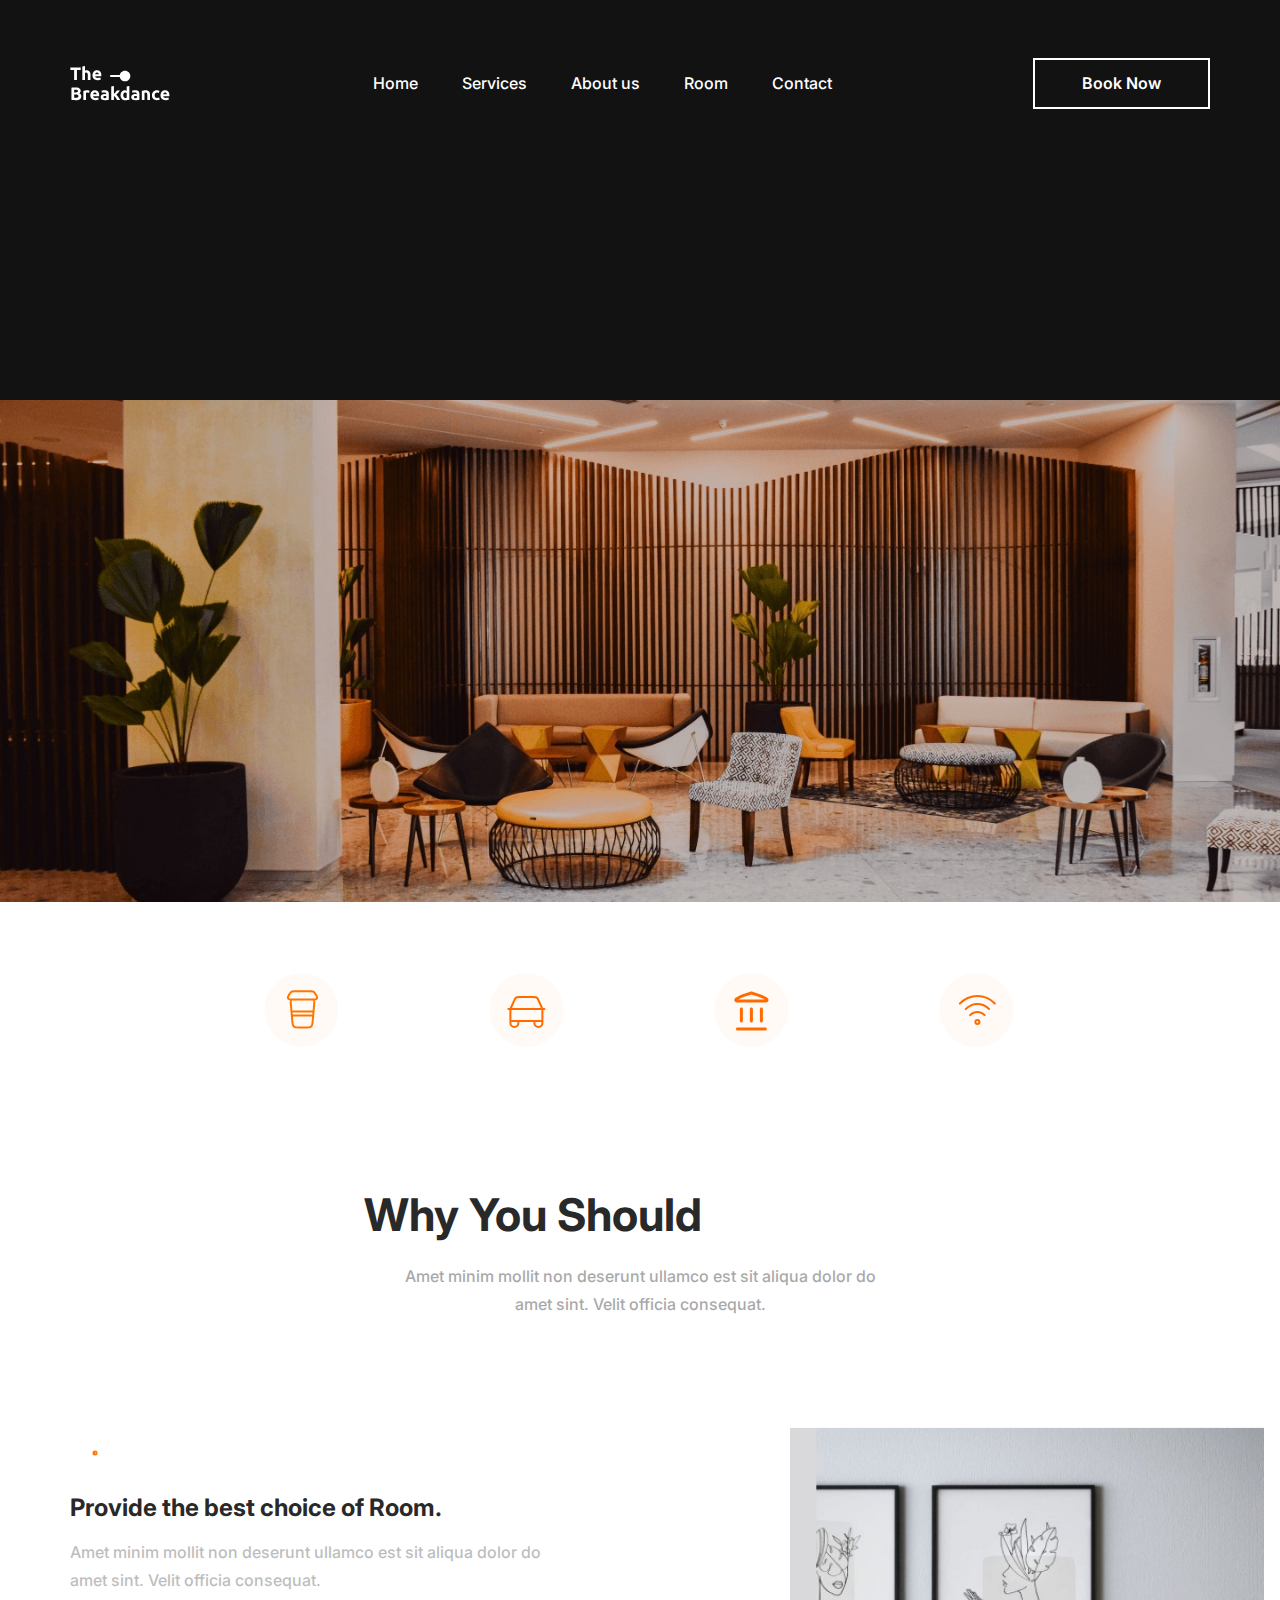
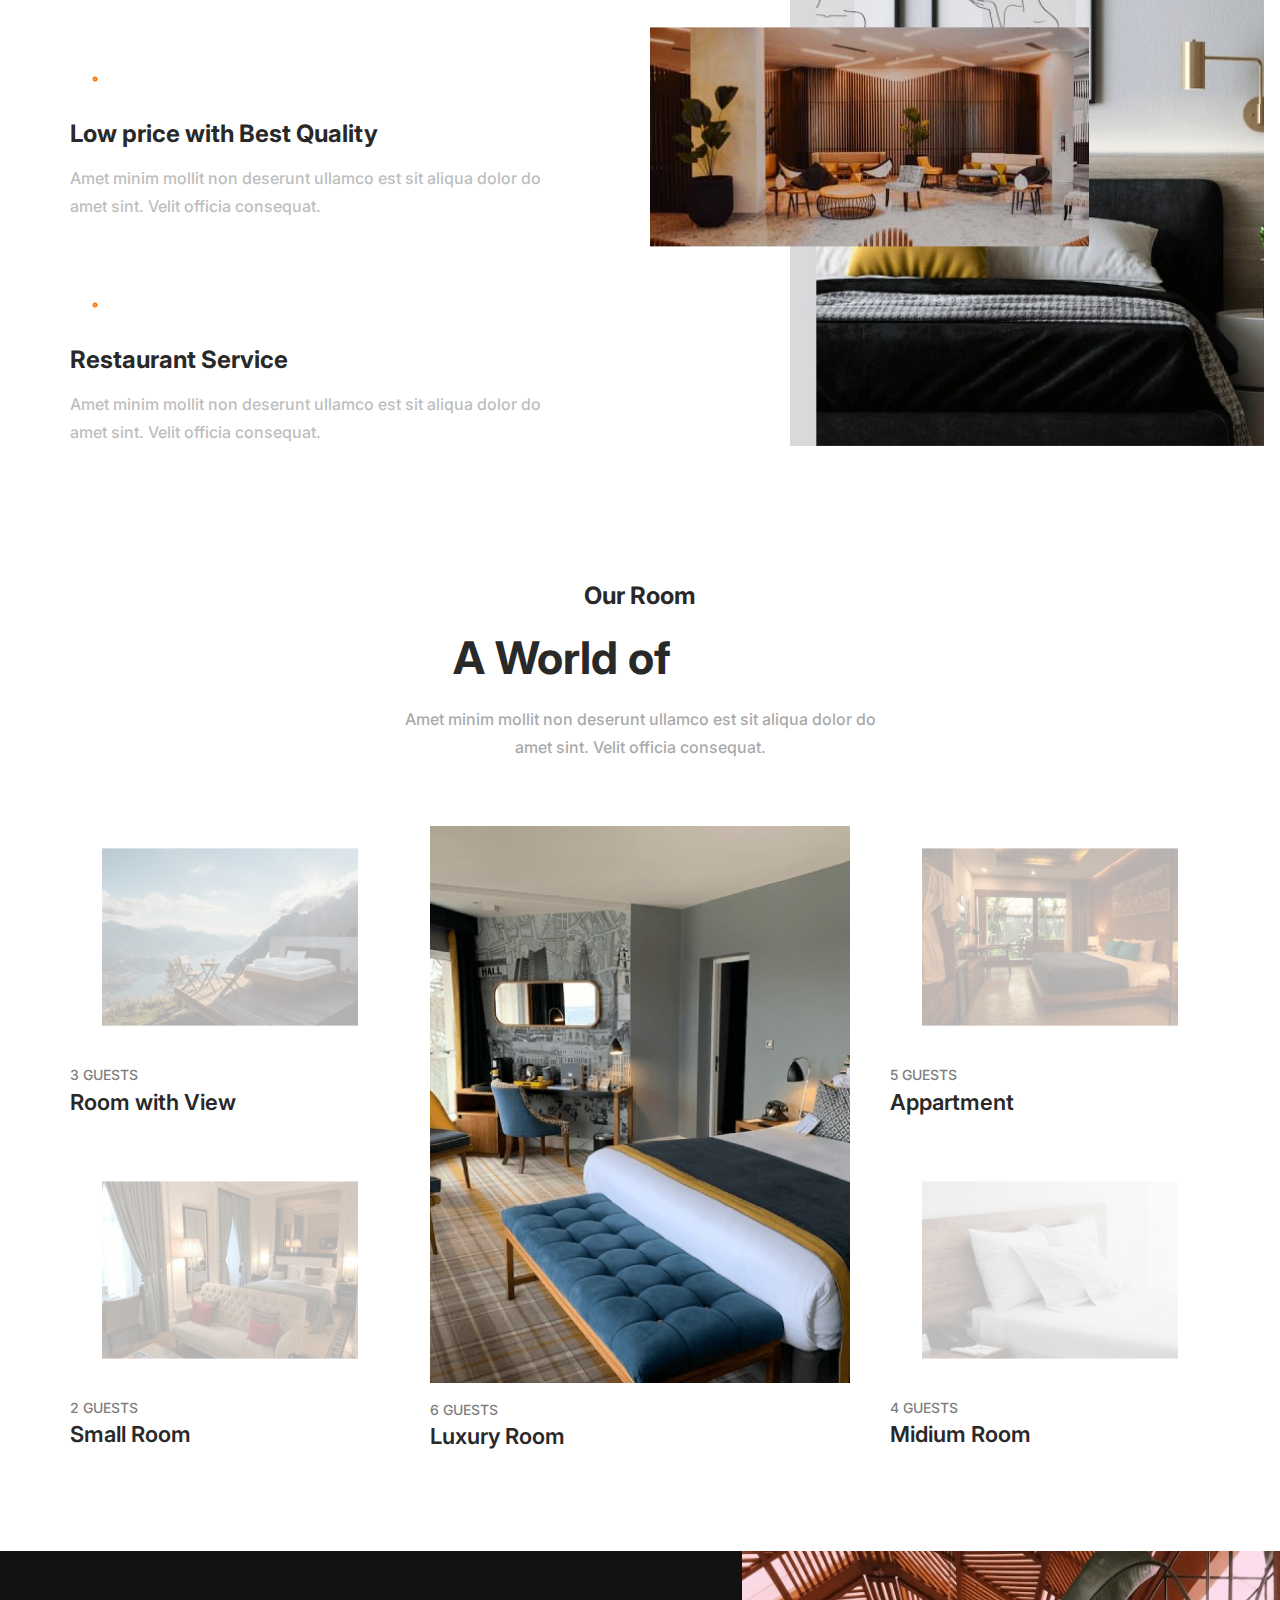
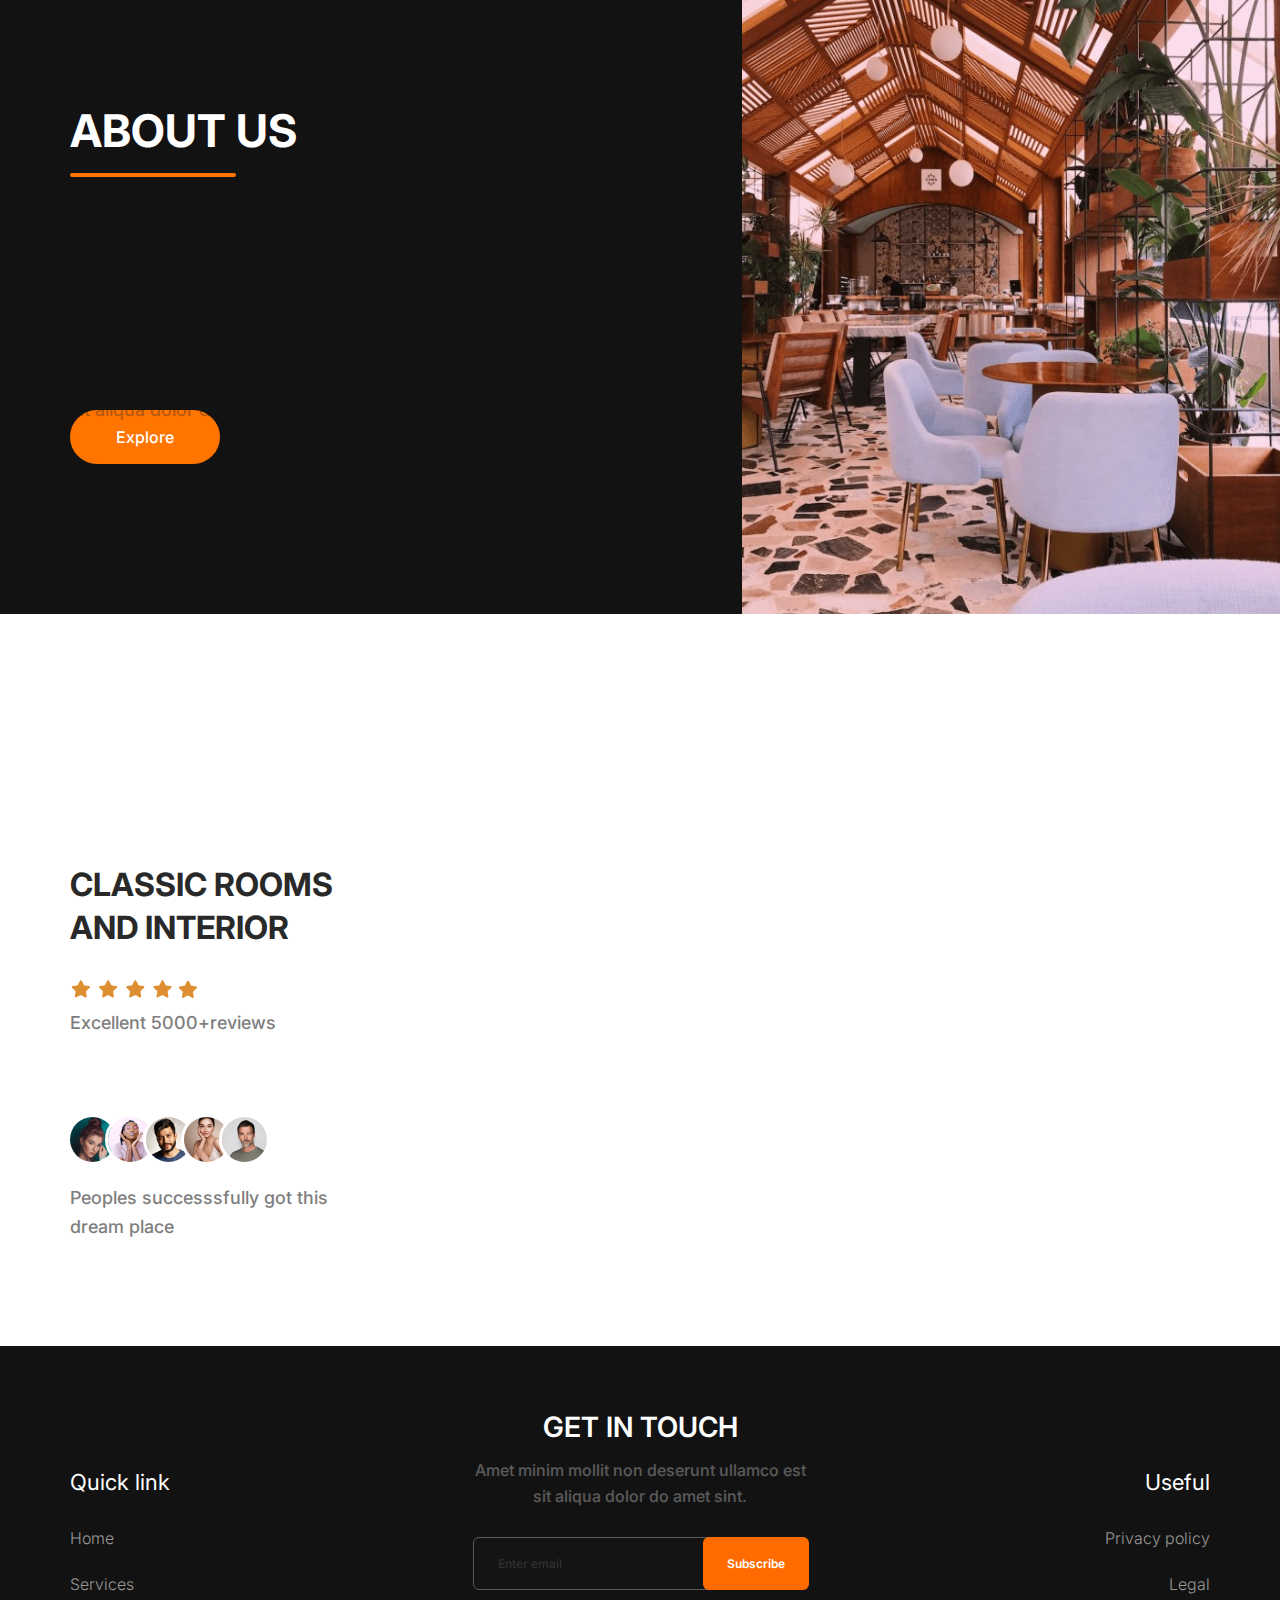
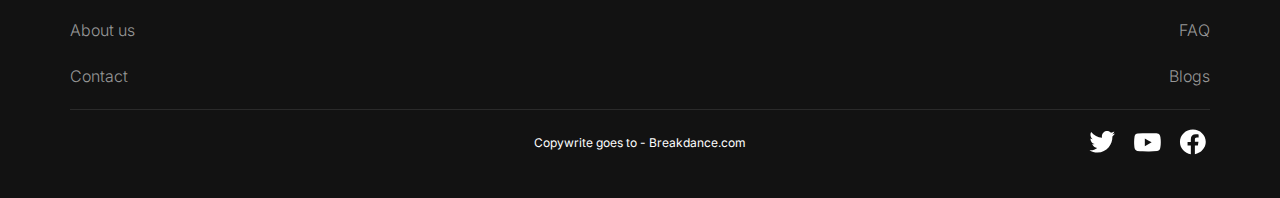
==== commit 94ccfb8a: "Update index.html" ====
--- a/hotelpage/index.html
+++ b/hotelpage/index.html
@@ -8,8 +8,8 @@
 	<title>Hotel Page</title>
 </head>
 
-<body>
-	<header id="home" class="header">
+<body id="home">
+	<header class="header">
 		<div class="header__container">
 			<div class="header__body">
 				<div class="header__logo">
@@ -319,4 +319,4 @@
 	<script src="js/script.js"></script>
 </body>
 
-</html>+</html>
--- a/hotelpage/css/style.css
+++ b/hotelpage/css/style.css
@@ -186,6 +186,7 @@
   }
 }
 .header__link {
+  display: inline-block;
   padding: 0.875rem 2.9375rem;
   border: 2px solid #ffffff;
   transition: all 0.3s;
@@ -289,6 +290,7 @@
 }
 .menu__items {
   display: flex;
+  flex-wrap: wrap;
   align-items: center;
   justify-content: center;
   -moz-column-gap: 1.875rem;
@@ -564,7 +566,7 @@
   align-items: center;
   justify-content: space-between;
   gap: 1.25rem;
-  padding: 0.5625rem 0 6.25rem;
+  padding: 0 0 6.25rem;
 }
 @media (max-width: 55.62375em) {
   .main__block {
@@ -614,6 +616,11 @@
 @media (max-width: 90em) {
   .main__pictures {
     padding-top: 39.236111%; /* 565/1440 */
+  }
+}
+@media (max-width: 61.99875em) {
+  .main__pictures {
+    padding-top: 55%;
   }
 }
 .main__img {
@@ -1366,9 +1373,10 @@
   display: inline-block;
   line-height: 1.6252;
   text-align: center;
-  padding: 0.875rem 2.875rem;
+  padding: 0.75rem 2.75rem;
   background: #ff7500;
-  border-radius: 27px;
+  border: 2px solid #ff7500;
+  border-radius: 1.6875rem;
   transition: all 0.3s;
 }
 @media (max-width: 40.62375em) {
@@ -1379,7 +1387,6 @@
 }
 @media (any-hover: hover) {
   .about-us__button:hover a {
-    outline: 3px solid #ff7500;
     background-color: #121212;
   }
 }
@@ -1621,4 +1628,4 @@
 }
 .show.entertainment__item {
   animation: entertainment-item forwards 1.5s;
-}+}
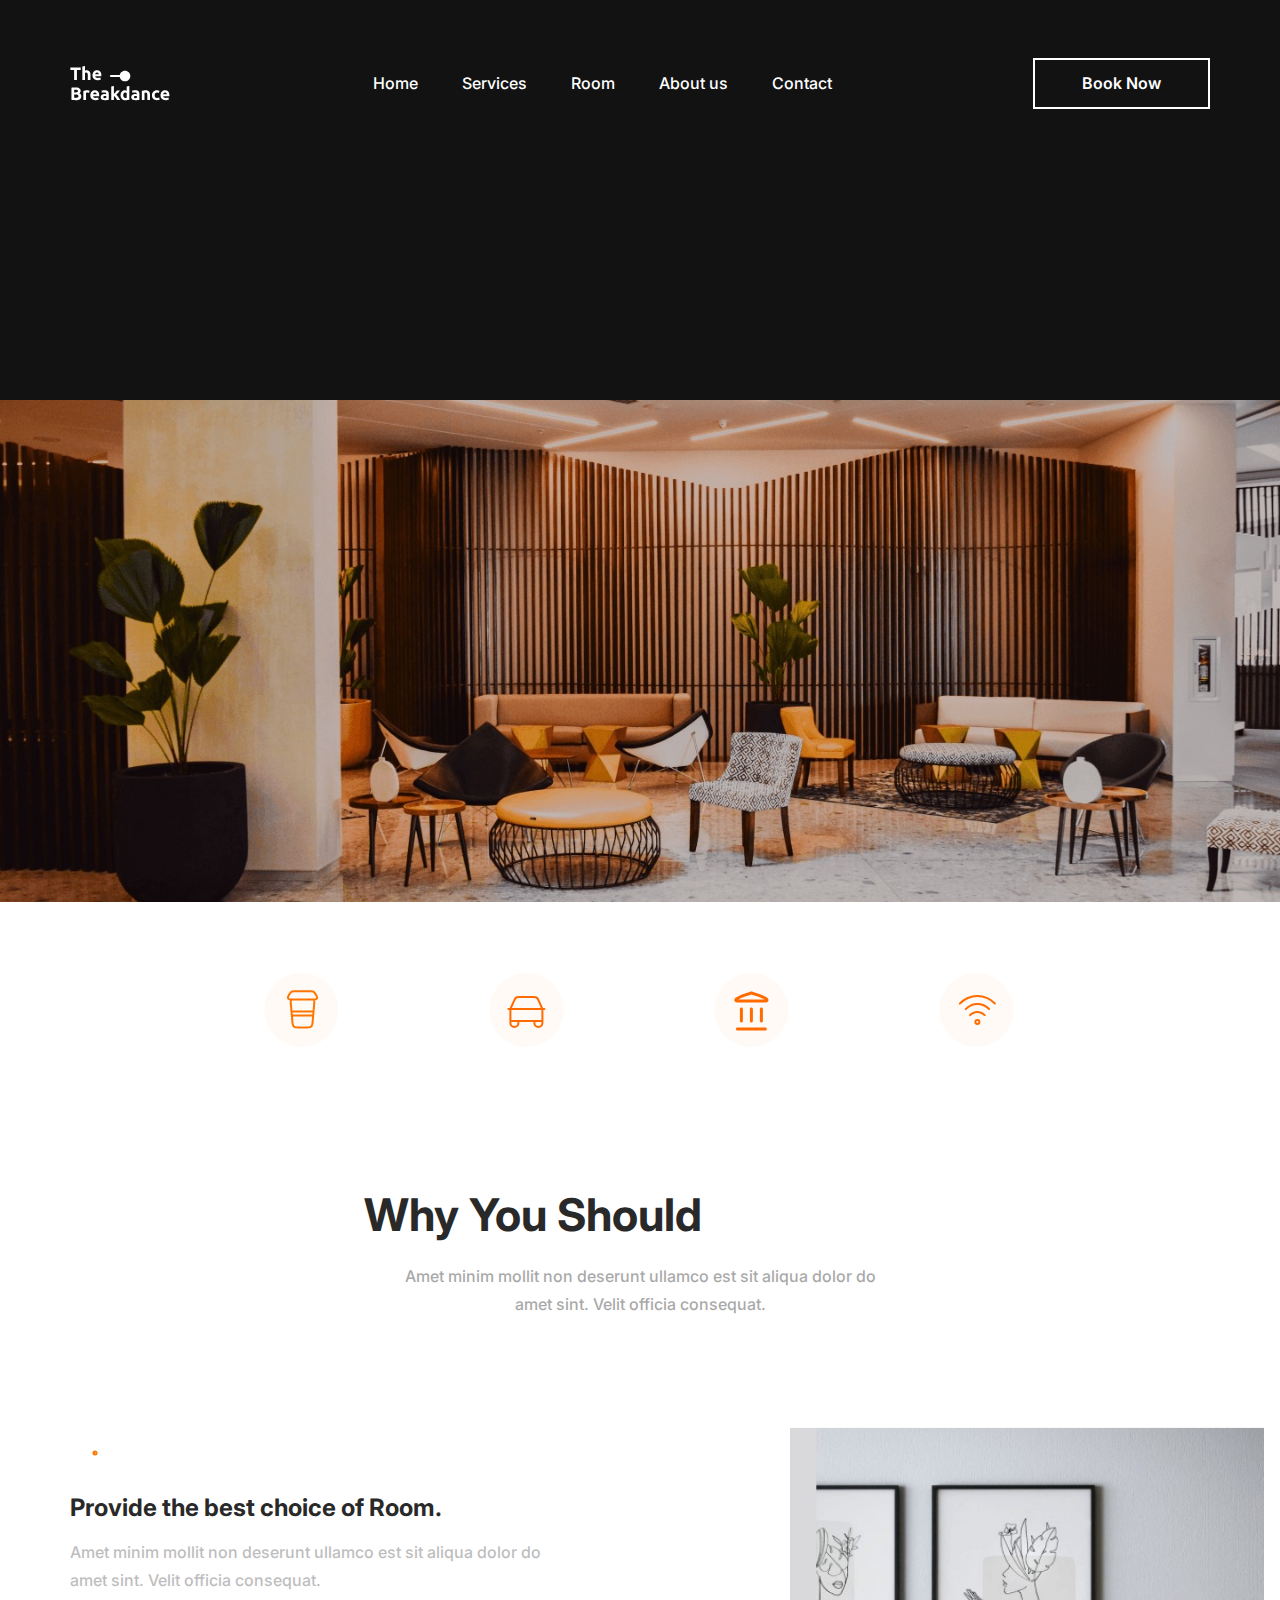
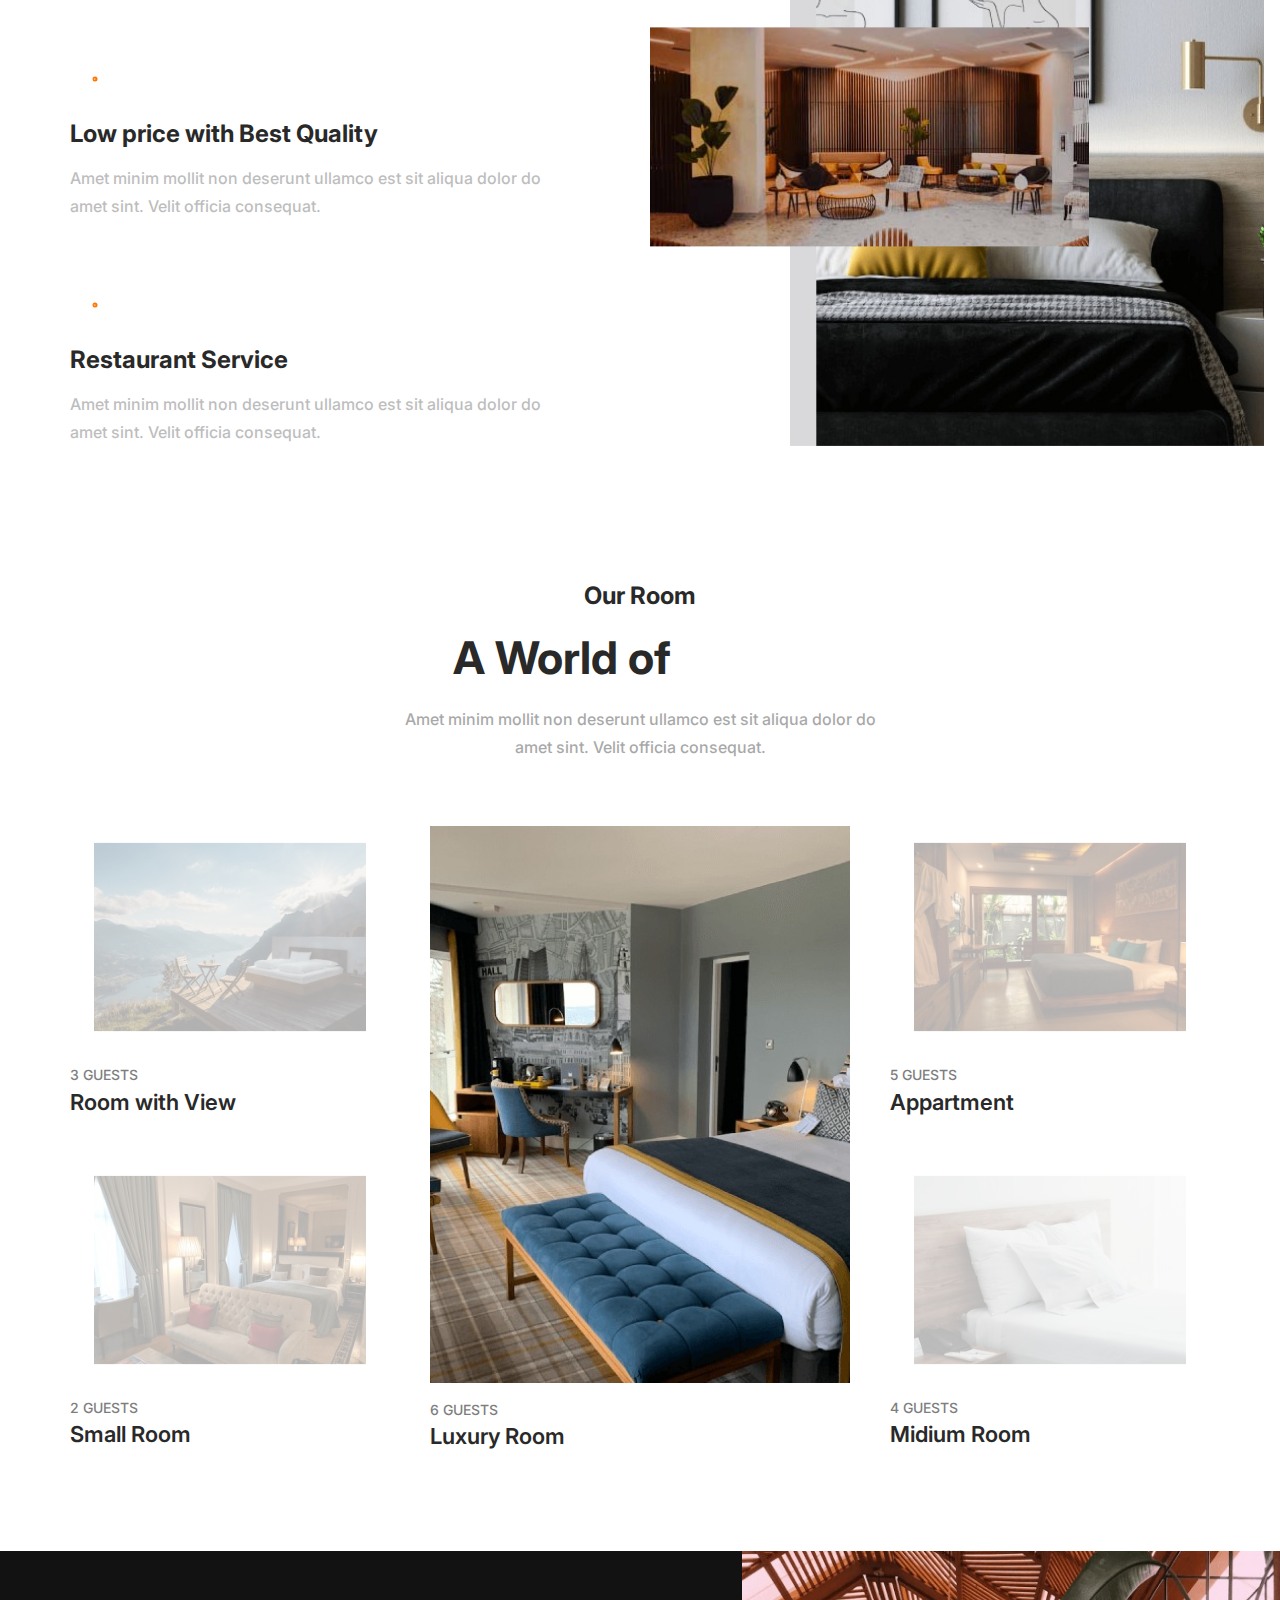
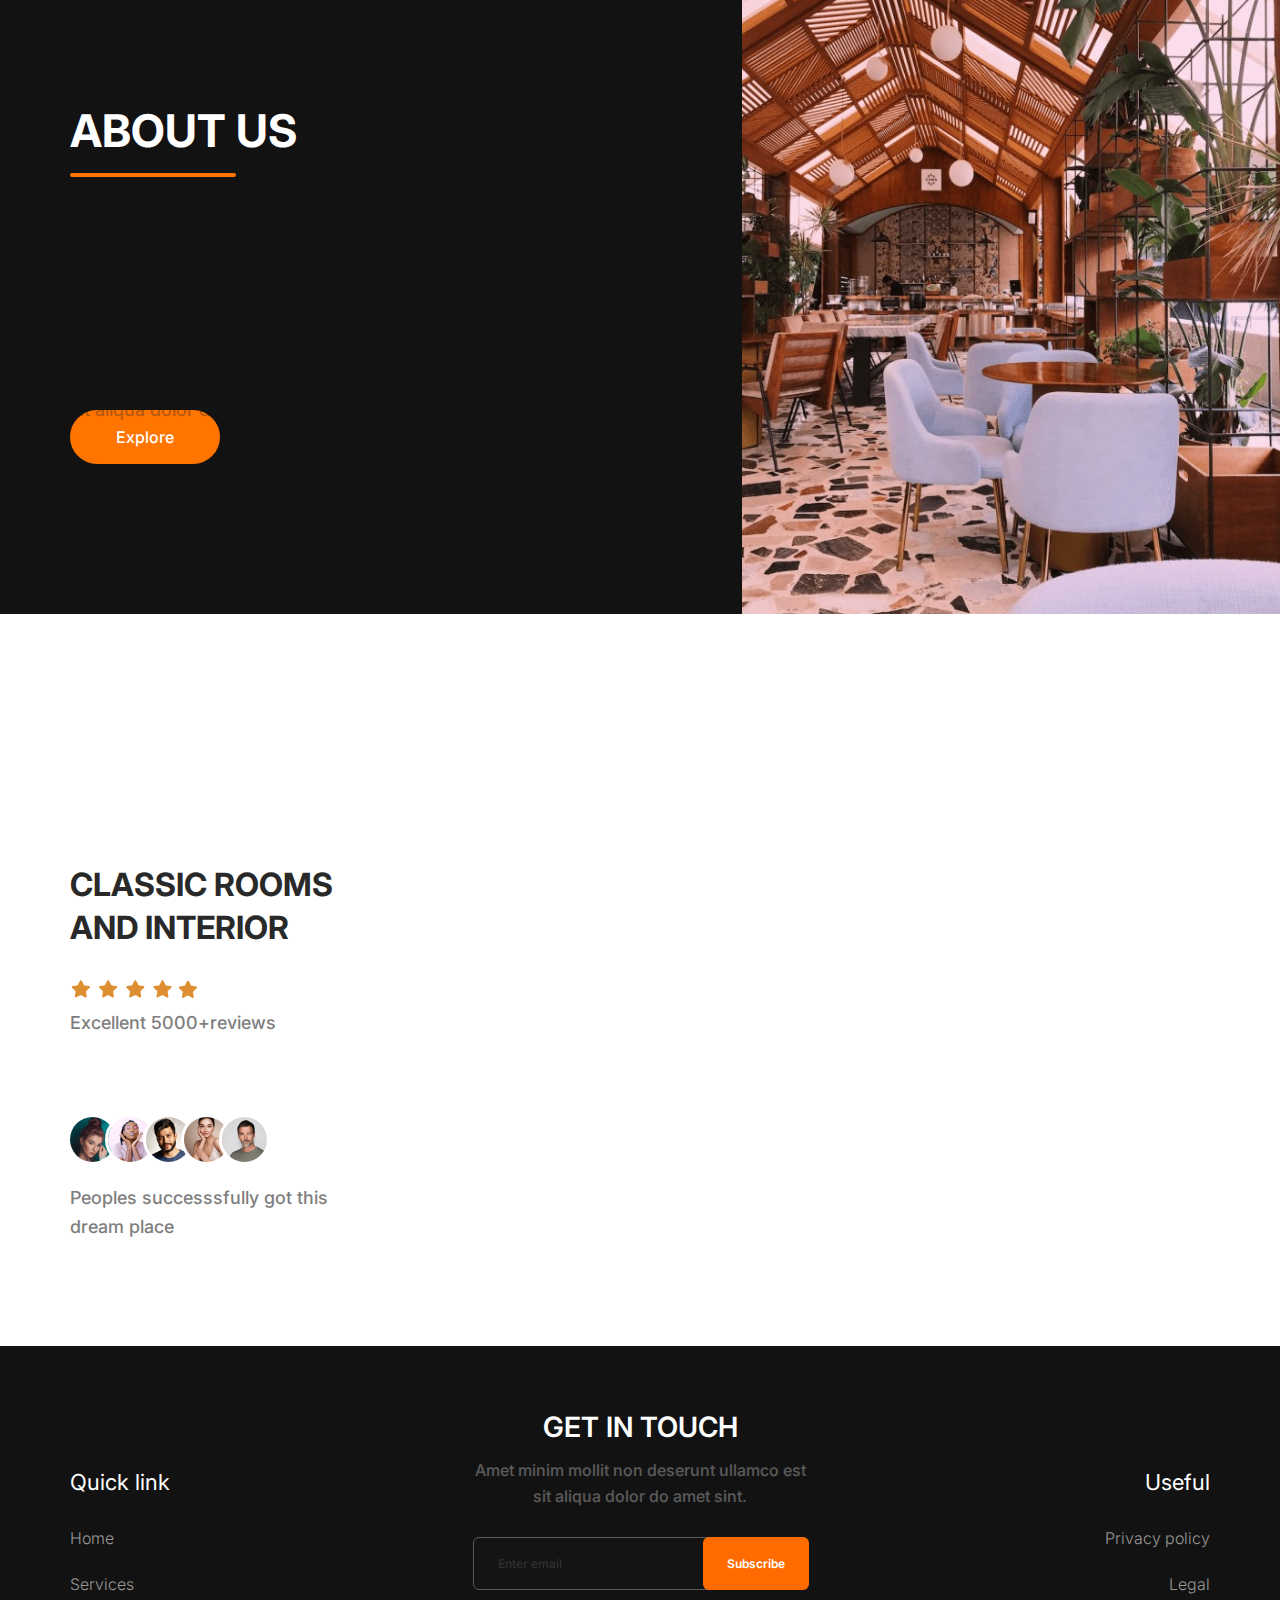
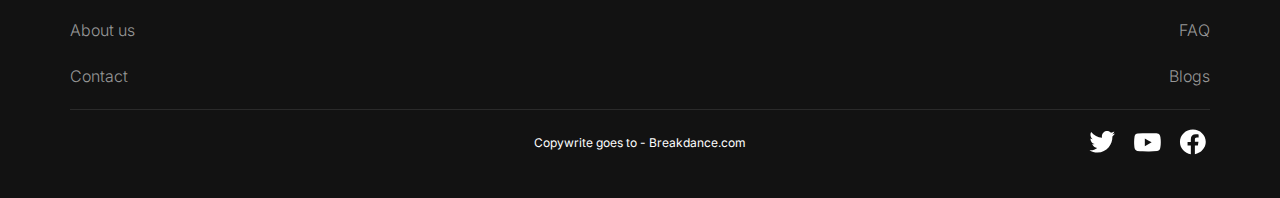
==== commit 3d8730a8: "Update index.html" ====
--- a/hotelpage/index.html
+++ b/hotelpage/index.html
@@ -24,11 +24,12 @@
 							<a href="#id-services" class="menu__link">Services</a>
 						</li>
 						<li class="menu__item">
+							<a href="#id-room" class="menu__link">Room</a>
+						</li>
+						<li class="menu__item">
 							<a href="#about-us" class="menu__link">About us</a>
 						</li>
-						<li class="menu__item">
-							<a href="#id-room" class="menu__link">Room</a>
-						</li>
+						
 						<li class="menu__item">
 							<a href="#id-contacts" class="menu__link">Contact</a>
 						</li>
@@ -47,18 +48,18 @@
 						<h1>Open the door for aspacious living -</h1>
 					</div>
 					<div class="main__services services">
-						<div class="services__item">
-							<a href="" class="services__link">Book a hotel service</a>
+						<a href="#" class="services__item">
+							<div class="services__link">Book a hotel service</div>
 							<img src="img/icons/main/arrow.svg" alt="icon arrow" class="services__icon">
-						</div>
-						<div class="services__item">
-							<a href="" class="services__link">Book a hotel service</a>
+						</a>
+						<a href="#" class="services__item">
+							<div class="services__link">Book a hotel service</div>
 							<img src="img/icons/main/arrow.svg" alt="icon arrow" class="services__icon">
-						</div>
-						<div class="services__item">
-							<a href="" class="services__link">Book a hotel service</a>
+						</a>
+						<a href="#" class="services__item">
+							<div class="services__link">Book a hotel service</div>
 							<img src="img/icons/main/arrow.svg" alt="icon arrow" class="services__icon">
-						</div>
+						</a>
 					</div>
 				</div>
 			</div>
--- a/hotelpage/css/style.css
+++ b/hotelpage/css/style.css
@@ -1081,6 +1081,14 @@
   animation: rating-rotate forwards 3s;
   animation-delay: 1s;
 }
+@media (max-width: 61.99875em) {
+  .show .side-right__img-main::before,
+  .show .side-right__img-main::after,
+  .show .side-right__img-small::before {
+    animation: rating-rotate forwards 2s;
+    animation-delay: 0s;
+  }
+}
 
 .choice {
   padding: 4.1875rem 0 6.25rem;
@@ -1163,7 +1171,7 @@
   width: 100%;
   padding-top: 69.375%; /* 222/320 */
   overflow: hidden;
-  transform: scale(0.8);
+  transform: scale(0.85);
   opacity: 0.3;
 }
 @media (max-width: 62.06125em) {
@@ -1256,8 +1264,8 @@
 
 @keyframes choice-item {
   0% {
-    transform: scale(0.8);
-    opacity: 0.1;
+    transform: scale(0.85);
+    opacity: 0.3;
   }
   100% {
     transform: scale(1);
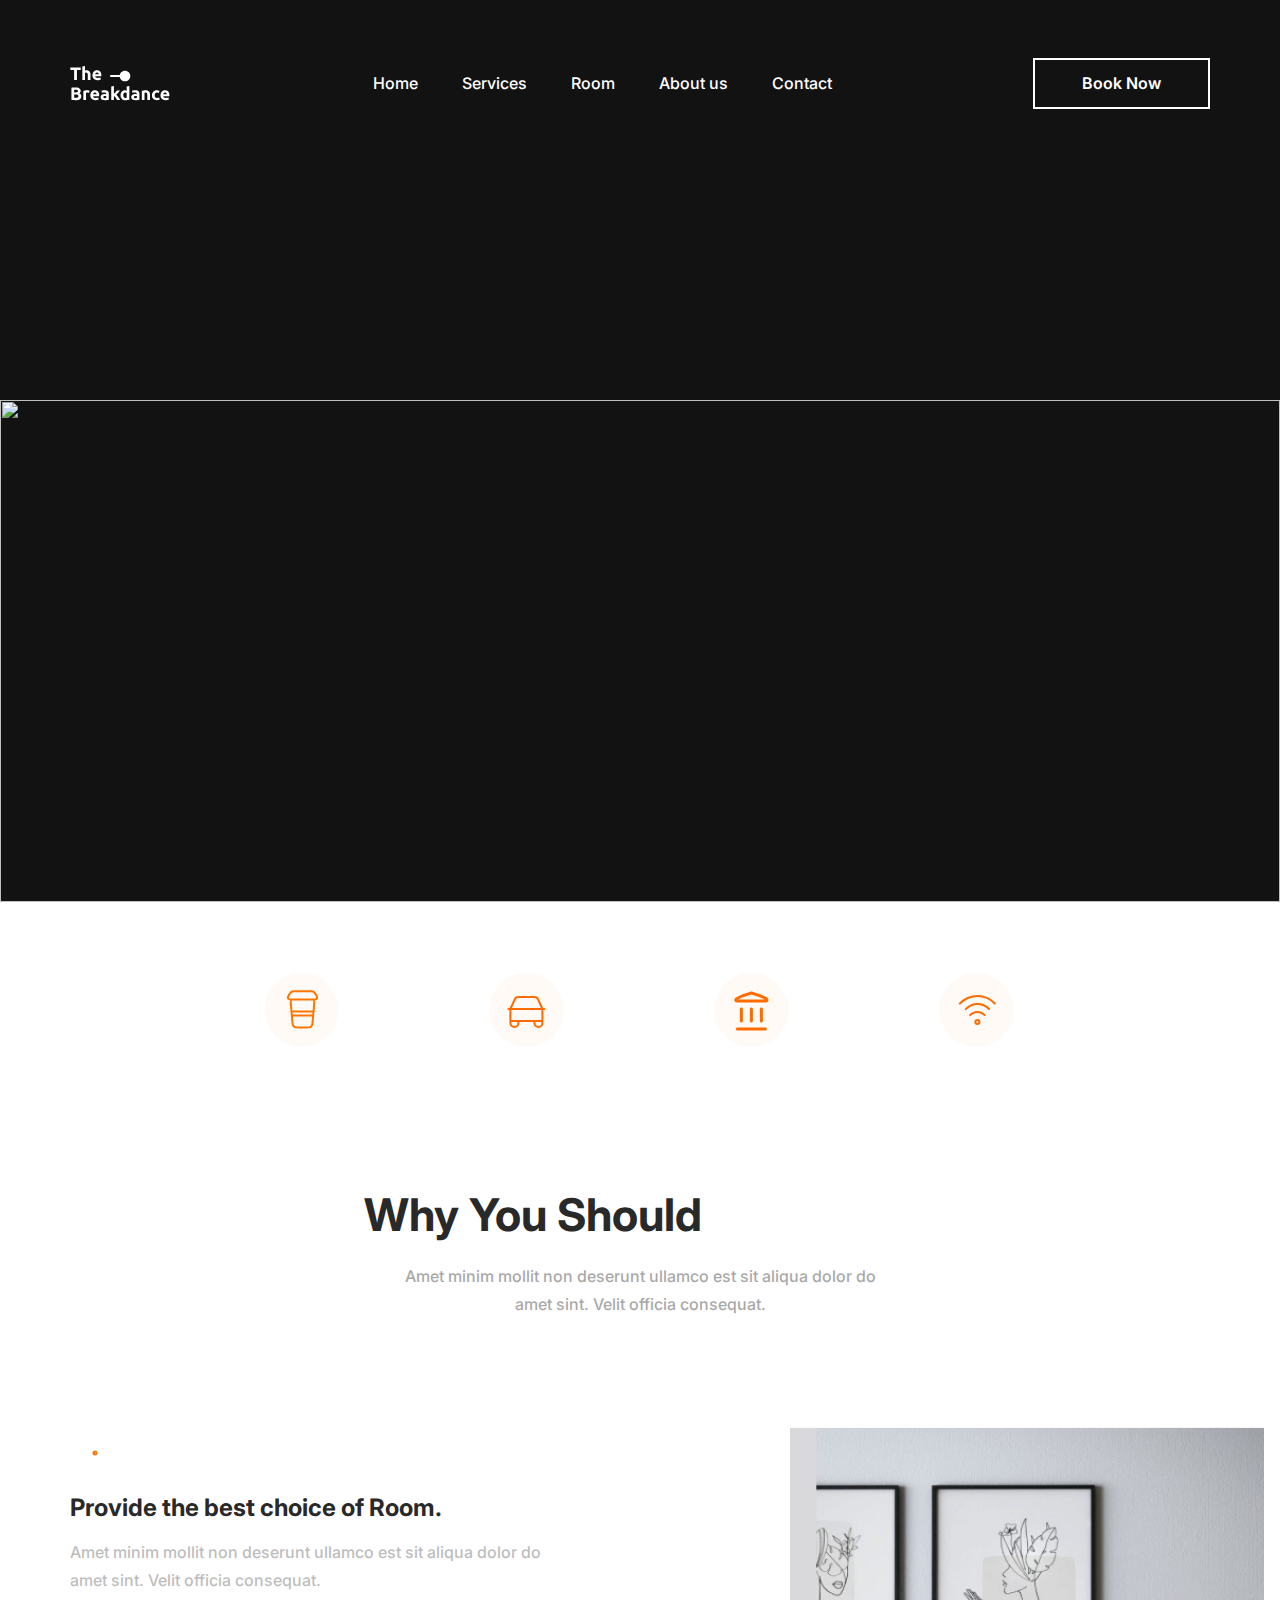
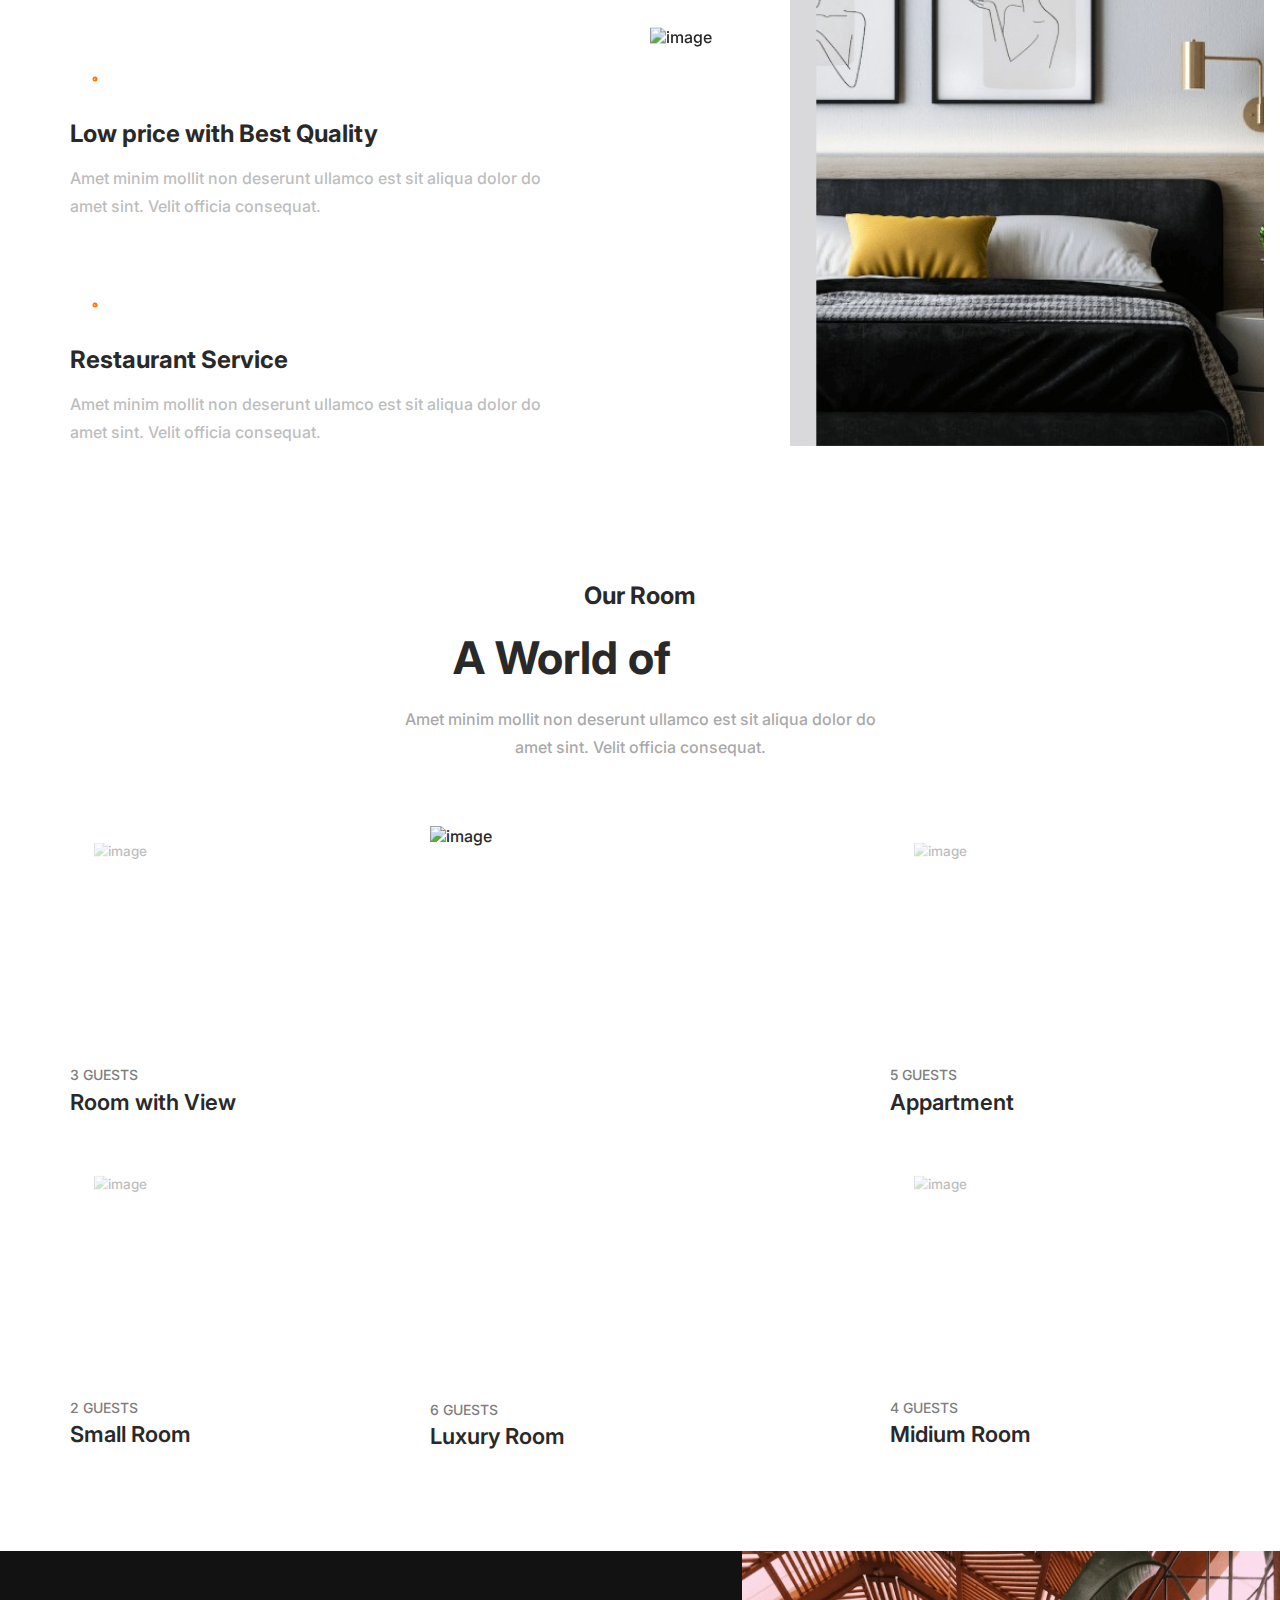
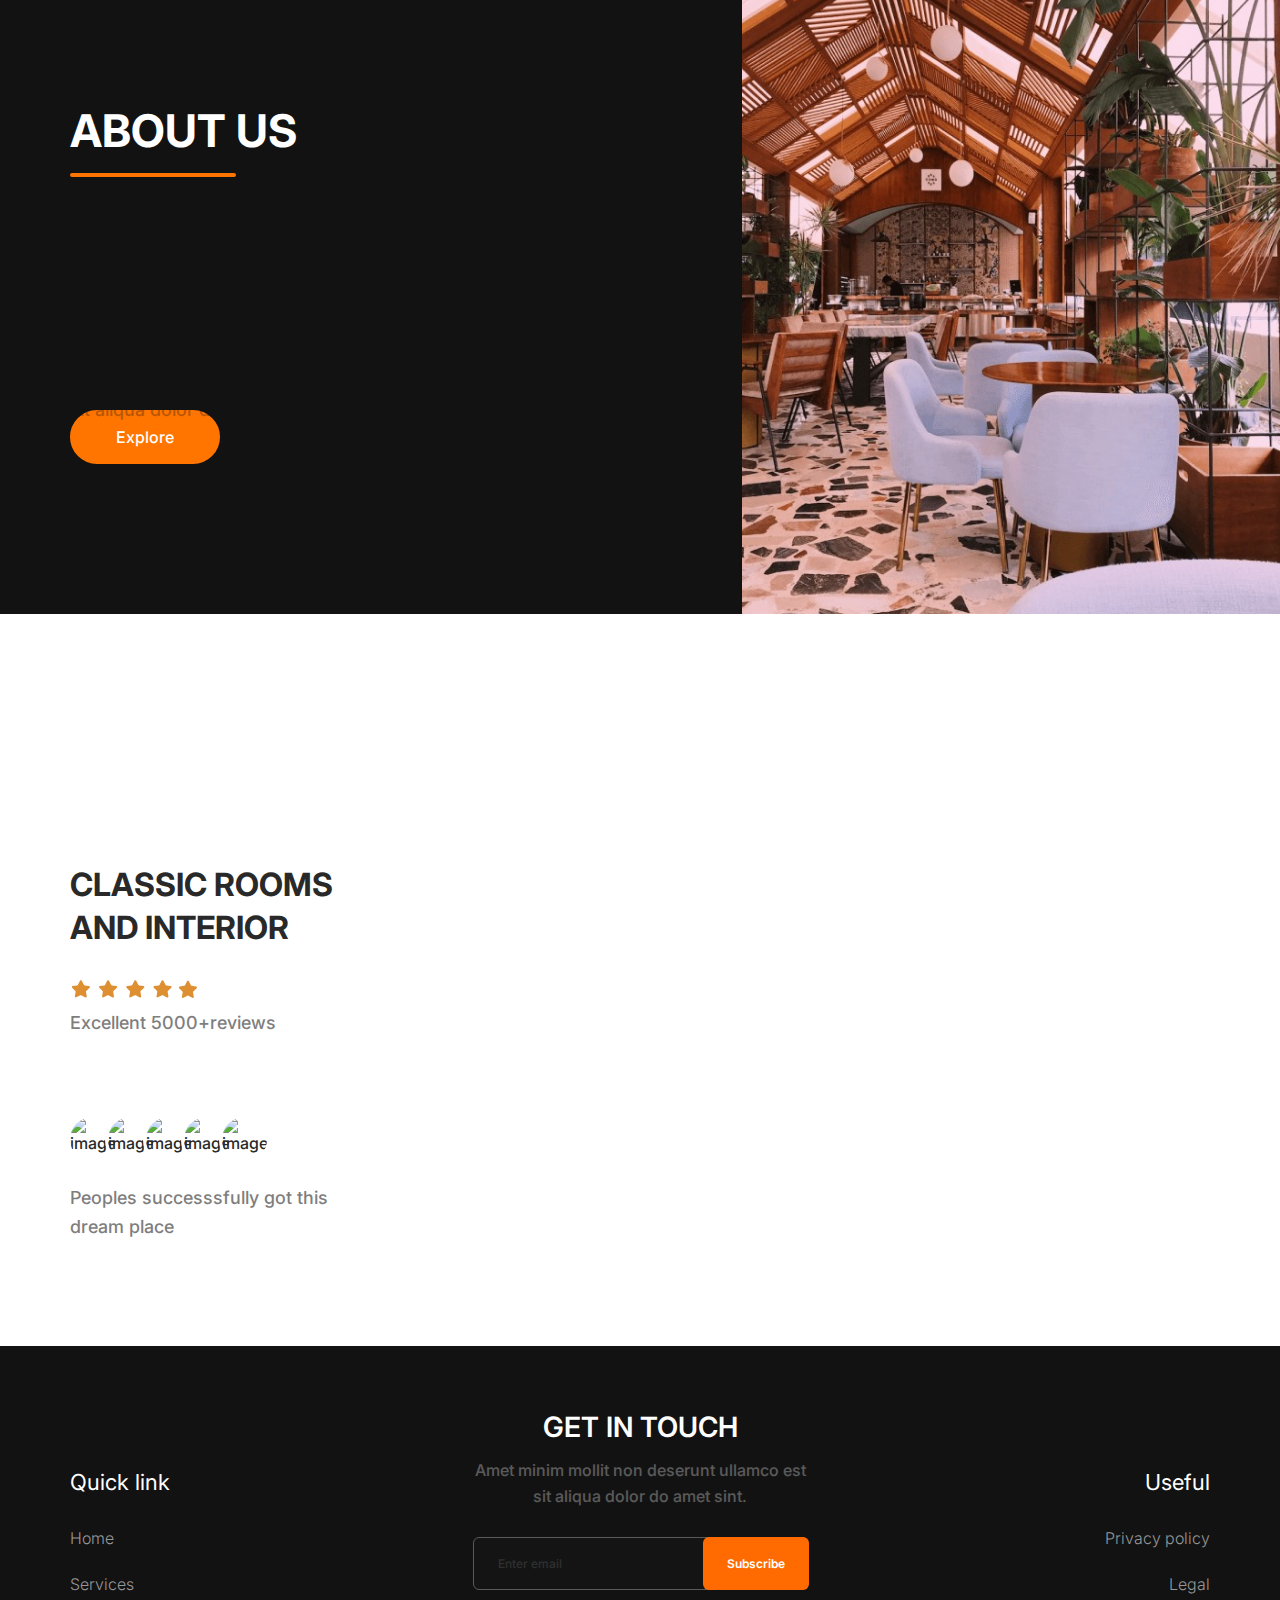
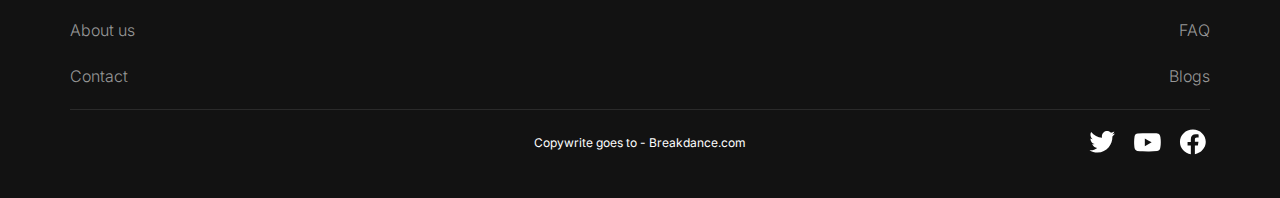
==== commit b89d6d56: "Update index.html" ====
--- a/hotelpage/index.html
+++ b/hotelpage/index.html
@@ -1,323 +1,487 @@
 <!DOCTYPE html>
 <html lang="zxx">
+  <head>
+    <meta charset="UTF-8" />
+    <meta name="viewport" content="width=device-width, initial-scale=1.0" />
+    <link rel="stylesheet" href="css/style.css" />
+    <title>Hotel Page</title>
+  </head>
 
-<head>
-	<meta charset="UTF-8">
-	<meta name="viewport" content="width=device-width, initial-scale=1.0">
-	<link rel="stylesheet" href="css/style.css">
-	<title>Hotel Page</title>
-</head>
+  <body id="home">
+    <div class="wrapper">
+      <header id="home" class="header">
+        <div class="header__container">
+          <div class="header__body">
+            <div class="header__logo">
+              <img src="img/logo/logo.svg" alt="logo" />
+            </div>
+            <nav class="header__navigation menu">
+              <ul class="menu__items">
+                <li class="menu__item">
+                  <a href="#home" class="menu__link">Home</a>
+                </li>
+                <li class="menu__item">
+                  <a href="#id-services" class="menu__link">Services</a>
+                </li>
+                <li class="menu__item">
+                  <a href="#id-room" class="menu__link">Room</a>
+                </li>
+                <li class="menu__item">
+                  <a href="#about-us" class="menu__link">About us</a>
+                </li>
+                <li class="menu__item">
+                  <a href="#id-contacts" class="menu__link">Contact</a>
+                </li>
+              </ul>
+            </nav>
+            <div class="header__button">
+              <a href="#" class="header__link">Book Now</a>
+            </div>
+            <div class="header__burger"><span></span></div>
+          </div>
+        </div>
+      </header>
+      <main>
+        <div class="main">
+          <div class="main__container">
+            <div class="main__block">
+              <div class="main__title">
+                <h1>Open the door for aspacious living -</h1>
+              </div>
+              <div class="main__services services">
+                <a href="#" class="services__item">
+                  <div class="services__link">Book a hotel service</div>
+                  <img
+                    src="img/icons/main/arrow.svg"
+                    alt="icon arrow"
+                    class="services__icon"
+                  />
+                </a>
+                <a href="#" class="services__item">
+                  <div class="services__link">Book a hotel service</div>
+                  <img
+                    src="img/icons/main/arrow.svg"
+                    alt="icon arrow"
+                    class="services__icon"
+                  />
+                </a>
+                <a href="#" class="services__item">
+                  <div class="services__link">Book a hotel service</div>
+                  <img
+                    src="img/icons/main/arrow.svg"
+                    alt="icon arrow"
+                    class="services__icon"
+                  />
+                </a>
+              </div>
+            </div>
+          </div>
+          <div class="main__pictures">
+            <picture>
+              <source srcset="img/main/main.jpg" type="image/jpg" />
+              <img src="img/main/main.webp" alt="" class="main__img" />
+            </picture>
+          </div>
 
-<body id="home">
-	<header class="header">
-		<div class="header__container">
-			<div class="header__body">
-				<div class="header__logo">
-					<img src="img/logo/logo.svg" alt="logo">
-				</div>
-				<nav class="header__navigation menu">
-					<ul class="menu__items">
-						<li class="menu__item">
-							<a href="#home" class="menu__link">Home</a>
-						</li>
-						<li class="menu__item">
-							<a href="#id-services" class="menu__link">Services</a>
-						</li>
-						<li class="menu__item">
-							<a href="#id-room" class="menu__link">Room</a>
-						</li>
-						<li class="menu__item">
-							<a href="#about-us" class="menu__link">About us</a>
-						</li>
-						
-						<li class="menu__item">
-							<a href="#id-contacts" class="menu__link">Contact</a>
-						</li>
-					</ul>
-				</nav>
-				<div class="header__button"><a href="#" class="header__link">Book Now</a></div>
-				<div class="header__burger"><span></span></div>
-			</div>
-		</div>
-	</header>
-	<main>
-		<div class="main">
-			<div class="main__container">
-				<div class="main__block">
-					<div class="main__title">
-						<h1>Open the door for aspacious living -</h1>
-					</div>
-					<div class="main__services services">
-						<a href="#" class="services__item">
-							<div class="services__link">Book a hotel service</div>
-							<img src="img/icons/main/arrow.svg" alt="icon arrow" class="services__icon">
-						</a>
-						<a href="#" class="services__item">
-							<div class="services__link">Book a hotel service</div>
-							<img src="img/icons/main/arrow.svg" alt="icon arrow" class="services__icon">
-						</a>
-						<a href="#" class="services__item">
-							<div class="services__link">Book a hotel service</div>
-							<img src="img/icons/main/arrow.svg" alt="icon arrow" class="services__icon">
-						</a>
-					</div>
-				</div>
-			</div>
-			<div class="main__pictures">
-				<img src="img/main/main.webp" alt="" class="main__img">
-			</div>
+          <div class="main__body">
+            <div class="main__list-service service-list anime">
+              <a href="#" class="service-list__item">
+                <div class="service-list__body-icon">
+                  <img
+                    src="img/icons/main/drinks.svg"
+                    alt="icon"
+                    class="service-list__icon"
+                  />
+                </div>
+                <div class="service-list__name">Welcome Drinks</div>
+              </a>
+              <a href="#" class="service-list__item">
+                <div class="service-list__body-icon">
+                  <img
+                    src="img/icons/main/car.svg"
+                    alt="icon"
+                    class="service-list__icon"
+                  />
+                </div>
+                <div class="service-list__name">Car<br />Rental</div>
+              </a>
+              <a href="#" class="service-list__item">
+                <div class="service-list__body-icon">
+                  <img
+                    src="img/icons/main/resort.svg"
+                    alt="icon"
+                    class="service-list__icon"
+                  />
+                </div>
+                <div class="service-list__name">Resort & Spa</div>
+              </a>
+              <a href="#" class="service-list__item">
+                <div class="service-list__body-icon">
+                  <img
+                    src="img/icons/main/wifi.svg"
+                    alt="icon"
+                    class="service-list__icon"
+                  />
+                </div>
+                <div class="service-list__name">Free<br />WIFI</div>
+              </a>
+            </div>
+          </div>
+        </div>
+        <div id="id-services" class="advantages">
+          <div class="advantages__container">
+            <div class="advantages__body">
+              <div class="advantages__head title-section anime">
+                <h2 class="title-section__title">
+                  Why You Should <span>Stay Here</span>
+                </h2>
+                <div class="title-section__text">
+                  Amet minim mollit non deserunt ullamco est sit aliqua dolor do
+                  amet sint. Velit officia consequat.
+                </div>
+              </div>
+              <div class="advantages__block content-advantages">
+                <div class="content-advantages__left-side side-left">
+                  <div class="side-left__item anime">
+                    <div class="side-left__numbers"><span>1</span></div>
+                    <h3 class="side-left__title">
+                      Provide the best choice of Room.
+                    </h3>
+                    <div class="side-left__text">
+                      <p>
+                        Amet minim mollit non deserunt ullamco est sit aliqua
+                        dolor do amet sint. Velit officia consequat.
+                      </p>
+                    </div>
+                  </div>
 
-			<div class="main__body">
-				<div class="main__list-service service-list">
-					<div class="service-list__item">
-						<div class="service-list__body-icon">
-							<img src="img/icons/main/drinks.svg" alt="icon" class="service-list__icon">
-						</div>
-						<div class="service-list__name">Welcome Drinks</div>
-					</div>
-					<div class="service-list__item">
-						<div class="service-list__body-icon">
-							<img src="img/icons/main/car.svg" alt="icon" class="service-list__icon">
-						</div>
-						<div class="service-list__name">Car<br>Rental</div>
-					</div>
-					<div class="service-list__item">
-						<div class="service-list__body-icon">
-							<img src="img/icons/main/resort.svg" alt="icon" class="service-list__icon">
-						</div>
-						<div class="service-list__name">Resort & Spa</div>
-					</div>
-					<div class="service-list__item">
-						<div class="service-list__body-icon">
-							<img src="img/icons/main/wifi.svg" alt="icon" class="service-list__icon">
-						</div>
-						<div class="service-list__name">Free<br>WIFI</div>
-					</div>
-				</div>
-			</div>
+                  <div class="side-left__item anime">
+                    <div class="side-left__numbers"><span>2</span></div>
+                    <h3 class="side-left__title">
+                      Low price with Best Quality
+                    </h3>
+                    <div class="side-left__text">
+                      <p>
+                        Amet minim mollit non deserunt ullamco est sit aliqua
+                        dolor do amet sint. Velit officia consequat.
+                      </p>
+                    </div>
+                  </div>
 
-		</div>
-		<div id="id-services" class="advantages">
-			<div class="advantages__container">
-				<div class="advantages__body">
-					<div class="advantages__head title-section">
-						<h2 class="title-section__title">Why You Should <span>Stay Here</span></h2>
-						<div class="title-section__text">Amet minim mollit non deserunt ullamco est sit aliqua dolor do
-							amet sint. Velit officia consequat.</div>
-					</div>
-					<div class="advantages__block content-advantages">
-						<div class="content-advantages__left-side side-left">
-							<div class="side-left__item">
-								<div class="side-left__numbers"><span>1</span></div>
-								<h3 class="side-left__title">Provide the best choice of Room.</h3>
-								<div class="side-left__text">
-									<p>Amet minim mollit non deserunt ullamco est sit aliqua dolor do
-										amet sint. Velit officia consequat.</p>
-								</div>
-							</div>
+                  <div class="side-left__item anime">
+                    <div class="side-left__numbers"><span>3</span></div>
+                    <h3 class="side-left__title">Restaurant Service</h3>
+                    <div class="side-left__text">
+                      <p>
+                        Amet minim mollit non deserunt ullamco est sit aliqua
+                        dolor do amet sint. Velit officia consequat.
+                      </p>
+                    </div>
+                  </div>
+                </div>
 
-							<div class="side-left__item">
-								<div class="side-left__numbers"><span>2</span></div>
-								<h3 class="side-left__title">Low price with Best Quality</h3>
-								<div class="side-left__text">
-									<p>Amet minim mollit non deserunt ullamco est sit aliqua dolor do
-										amet sint. Velit officia consequat.</p>
-								</div>
-							</div>
-
-							<div class="side-left__item">
-								<div class="side-left__numbers"><span>3</span></div>
-								<h3 class="side-left__title">Restaurant Service</h3>
-								<div class="side-left__text">
-									<p>Amet minim mollit non deserunt ullamco est sit aliqua dolor do
-										amet sint. Velit officia consequat.</p>
-								</div>
-							</div>
-						</div>
-
-						<div class="content-advantages__right-side side-right">
-							<div class="side-right__img-main">
-								<!-- <img src="img/advantages/main.webp" alt="image"> -->
-							</div>
-							<div class="side-right__img-small"><img src="img/advantages/small.webp" alt="image"></div>
-						</div>
-					</div>
-				</div>
-			</div>
-		</div>
-		<div id="id-room" class="choice">
-			<div class="choice__container">
-				<div class="choice__body">
-					<div class="choice__head title-section">
-						<h4 class="choice__subtitle">Our Room</h4>
-						<h2 class="title-section__title">A World of <span>Choice</span></h2>
-						<div class="title-section__text">Amet minim mollit non deserunt ullamco est sit aliqua dolor do
-							amet sint. Velit officia consequat.</div>
-					</div>
-					<div class="choice__content room">
-						<a href="#" class="room__item">
-							<div class="room__img"><img src="img/choice/choice1.webp" alt="image"></div>
-							<div class="room__content">
-								<div class="room__guest">3 GUESTS</div>
-								<div class="room__name">Room with View</div>
-							</div>
-						</a>
-						<a href="#" class="room__item">
-							<div class="room__img img-size"><img src="img/choice/choice3.webp" alt="image"></div>
-							<div class="room__content">
-								<div class="room__guest">6 GUESTS</div>
-								<div class="room__name">Luxury Room</div>
-							</div>
-						</a>
-						<a href="#" class="room__item">
-							<div class="room__img"><img src="img/choice/choice2.webp" alt="image"></div>
-							<div class="room__content">
-								<div class="room__guest">5 GUESTS</div>
-								<div class="room__name">Appartment</div>
-							</div>
-						</a>
-						<a href="#" class="room__item">
-							<div class="room__img"><img src="img/choice/choice4.webp" alt="image"></div>
-							<div class="room__content">
-								<div class="room__guest">2 GUESTS</div>
-								<div class="room__name">Small Room</div>
-							</div>
-						</a>
-						<a href="#" class="room__item">
-							<div class="room__img"><img src="img/choice/choice5.webp" alt="image"></div>
-							<div class="room__content">
-								<div class="room__guest">4 GUESTS</div>
-								<div class="room__name">Midium Room</div>
-							</div>
-						</a>
-					</div>
-
-				</div>
-			</div>
-		</div>
-		<div id="about-us" class="about-us">
-			<div class="about-us__container">
-				<div class="about-us__body">
-					<h2 class="about-us__title">ABOUT US</h2>
-					<div class="about-us__text">
-						<p>Amet minim mollit non deserunt ullamco est
-							sit aliqua dolor do amet sint. Velit officia
-							consequatduis enim.</p>
-						<p>Amet minim mollit non deserunt ullamco est
-							sit aliqua dolor do</p>
-					</div>
-					<div class="about-us__button"><a href="#">Explore</a></div>
-				</div>
-			</div>
-		</div>
-		<div class="sub-about">
-			<div class="sub-about__container">
-				<div class="sub-about__body">
-					<div class="sub-about__rating rating">
-						<h3 class="rating__title">CLASSIC ROOMS AND
-							INTERIOR</h3>
-						<div class="rating__stars">
-							<img src="img/icons/stars.svg" alt="rating stars">
-							<div class="rating__reviews">Excellent 5000+reviews</div>
-						</div>
-						<div class="rating__account">
-							<div class="rating__avatar">
-								<div class="rating__pictures">
-									<img src="img/rating/testomonials1.webp" alt="avatar">
-								</div>
-								<div class="rating__pictures">
-									<img src="img/rating/testomonials2.webp" alt="avatar">
-								</div>
-								<div class="rating__pictures">
-									<img src="img/rating/testomonials3.webp" alt="avatar">
-								</div>
-								<div class="rating__pictures">
-									<img src="img/rating/testomonials4.webp" alt="avatar">
-								</div>
-								<div class="rating__pictures">
-									<img src="img/rating/testomonials5.webp" alt="avatar">
-								</div>
-							</div>
-							<div class="rating__text">Peoples successsfully got this
-								dream place</div>
-						</div>
-					</div>
-					<div class="sub-about__entertainment entertainment">
-						<a href="#" class="entertainment__item">
-							<div class="entertainment__icon"><img src="img/icons/rating/coffee.svg" alt="icon"></div>
-							<h4 class="entertainment__title">RESTAURANT</h4>
-							<div class="entertainment__text">Amet minim mollit non deserunt ullamco est
-								sit aliqua dolor do</div>
-						</a>
-						<a href="#" class="entertainment__item">
-							<div class="entertainment__icon"><img src="img/icons/rating/spa.svg" alt="icon"></div>
-							<h4 class="entertainment__title">SPA & WELLNESS</h4>
-							<div class="entertainment__text">Amet minim mollit non deserunt ullamco est
-								sit aliqua dolor do</div>
-						</a>
-						<a href="#" class="entertainment__item">
-							<div class="entertainment__icon"><img src="img/icons/rating/leaf.svg" alt="icon"></div>
-							<h4 class="entertainment__title">THE BEST ROOMS</h4>
-							<div class="entertainment__text">Amet minim mollit non deserunt ullamco est
-								sit aliqua dolor do</div>
-						</a>
-						<a href="#" class="entertainment__item">
-							<div class="entertainment__icon"><img src="img/icons/rating/glass.svg" alt="icon"></div>
-							<h4 class="entertainment__title">LOUNGE BAR</h4>
-							<div class="entertainment__text">Amet minim mollit non deserunt ullamco est
-								sit aliqua dolor do</div>
-						</a>
-					</div>
-				</div>
-			</div>
-		</div>
-	</main>
-	<footer id="id-contacts" class="footer">
-		<div class="footer__container">
-			<div class="footer__body">
-				<div class="footer__get-in">
-					<h3 class="footer__title">Get in Touch</h3>
-					<div class="footer__subtext">Amet minim mollit non deserunt ullamco est
-						sit aliqua dolor do amet sint.</div>
-					<form action="#" class="footer__form form">
-						<input id="form-input" type="email" class="form__input" placeholder="Enter email">
-						<button type="submit" class="form__button">Subscribe</button>
-					</form>
-				</div>
-				<div class="footer__nav">
-					<div class="footer__quicke-link">
-						<h5 class="footer__subtitle">Quick link</h5>
-						<div class="footer__item-link">
-							<div class="footer__link"><a href="#home">Home</a></div>
-							<div class="footer__link"><a href="#id-services">Services</a></div>
-							<div class="footer__link"><a href="#about-us">About us</a></div>
-							<div class="footer__link"><a href="#id-contacts">Contact</a></div>
-						</div>
-					</div>
-					<div class="footer__useful">
-						<h5 class="footer__subtitle">Useful</h5>
-						<div class="footer__item-link">
-							<div class="footer__link"><a href="#">Privacy policy</a></div>
-							<div class="footer__link"><a href="#">Legal</a></div>
-							<div class="footer__link"><a href="#">FAQ</a></div>
-							<div class="footer__link"><a href="#">Blogs</a></div>
-						</div>
-					</div>
-				</div>
-			</div>
-			<div class="footer__sub-footer sub-footer">
-				<div class="sub-footer__ghost"></div>
-				<div class="sub-footer__copyw">Copywrite goes to - Breakdance.com</div>
-				<div class="sub-footer__social social">
-					<a href="#" class="social__link"><img src="img/icons/social/twitter.svg" alt="icon"></a>
-					<a href="#" class="social__link"><img src="img/icons/social/youtube.svg" alt="icon"></a>
-					<a href="#" class="social__link"><img src="img/icons/social/facebook.svg" alt="icon"></a>
-				</div>
-
-			</div>
-		</div>
-	</footer>
-	<script src="js/script.js"></script>
-</body>
-
+                <div class="content-advantages__right-side side-right anime">
+                  <div class="side-right__img-main">
+                    <!-- <img src="img/advantages/main.webp" alt="image"> -->
+                  </div>
+                  <div class="side-right__img-small">
+                    <picture>
+                      <source
+                        srcset="img/advantages/small.jpg"
+                        type="image/jpg"
+                      />
+                      <img src="img/advantages/small.webp" alt="image" />
+                    </picture>
+                  </div>
+                </div>
+              </div>
+            </div>
+          </div>
+        </div>
+        <div id="id-room" class="choice">
+          <div class="choice__container">
+            <div class="choice__body">
+              <div class="choice__head title-section anime">
+                <h4 class="choice__subtitle">Our Room</h4>
+                <h2 class="title-section__title">
+                  A World of <span>Choice</span>
+                </h2>
+                <div class="title-section__text">
+                  Amet minim mollit non deserunt ullamco est sit aliqua dolor do
+                  amet sint. Velit officia consequat.
+                </div>
+              </div>
+              <div class="choice__content room">
+                <a href="#" class="room__item anime">
+                  <div class="room__img">
+                    <picture>
+                      <source
+                        srcset="img/choice/choice1.jpg"
+                        type="image/jpg"
+                      />
+                      <img src="img/choice/choice1.webp" alt="image" />
+                    </picture>
+                  </div>
+                  <div class="room__content">
+                    <div class="room__guest">3 GUESTS</div>
+                    <div class="room__name">Room with View</div>
+                  </div>
+                </a>
+                <a href="#" class="room__item anime">
+                  <div class="room__img img-size">
+                    <picture>
+                      <source
+                        srcset="img/choice/choice3.jpg"
+                        type="image/jpg"
+                      />
+                      <img src="img/choice/choice3.webp" alt="image" />
+                    </picture>
+                  </div>
+                  <div class="room__content">
+                    <div class="room__guest">6 GUESTS</div>
+                    <div class="room__name">Luxury Room</div>
+                  </div>
+                </a>
+                <a href="#" class="room__item anime">
+                  <div class="room__img">
+                    <picture>
+                      <source
+                        srcset="img/choice/choice2.jpg"
+                        type="image/jpg"
+                      />
+                      <img src="img/choice/choice2.webp" alt="image" />
+                    </picture>
+                  </div>
+                  <div class="room__content">
+                    <div class="room__guest">5 GUESTS</div>
+                    <div class="room__name">Appartment</div>
+                  </div>
+                </a>
+                <a href="#" class="room__item anime">
+                  <div class="room__img">
+                    <picture>
+                      <source
+                        srcset="img/choice/choice4.jpg"
+                        type="image/jpg"
+                      />
+                      <img src="img/choice/choice4.webp" alt="image" />
+                    </picture>
+                  </div>
+                  <div class="room__content">
+                    <div class="room__guest">2 GUESTS</div>
+                    <div class="room__name">Small Room</div>
+                  </div>
+                </a>
+                <a href="#" class="room__item anime">
+                  <div class="room__img">
+                    <picture>
+                      <source
+                        srcset="img/choice/choice5.jpg"
+                        type="image/jpg"
+                      />
+                      <img src="img/choice/choice5.webp" alt="image" />
+                    </picture>
+                  </div>
+                  <div class="room__content">
+                    <div class="room__guest">4 GUESTS</div>
+                    <div class="room__name">Midium Room</div>
+                  </div>
+                </a>
+              </div>
+            </div>
+          </div>
+        </div>
+        <div id="about-us" class="about-us">
+          <div class="about-us__container">
+            <div class="about-us__body">
+              <h2 class="about-us__title">ABOUT US</h2>
+              <div class="about-us__text anime">
+                <p>
+                  Amet minim mollit non deserunt ullamco est sit aliqua dolor do
+                  amet sint. Velit officia consequatduis enim.
+                </p>
+                <p>
+                  Amet minim mollit non deserunt ullamco est sit aliqua dolor do
+                </p>
+              </div>
+              <div class="about-us__button"><a href="#">Explore</a></div>
+            </div>
+          </div>
+        </div>
+        <div class="sub-about">
+          <div class="sub-about__container">
+            <div class="sub-about__body">
+              <div class="sub-about__rating rating">
+                <h3 class="rating__title">CLASSIC ROOMS AND INTERIOR</h3>
+                <div class="rating__stars">
+                  <img src="img/icons/stars.svg" alt="rating stars" />
+                  <div class="rating__reviews">Excellent 5000+reviews</div>
+                </div>
+                <div class="rating__account">
+                  <div class="rating__avatar">
+                    <div class="rating__pictures">
+                      <picture>
+                        <source
+                          srcset="img/rating/testimonials1.jpg"
+                          type="image/jpg"
+                        />
+                        <img src="img/rating/testimonials1.webp" alt="image" />
+                      </picture>
+                    </div>
+                    <div class="rating__pictures">
+                      <picture>
+                        <source
+                          srcset="img/rating/testimonials2.jpg"
+                          type="image/jpg"
+                        />
+                        <img src="img/rating/testimonials2.webp" alt="image" />
+                      </picture>
+                    </div>
+                    <div class="rating__pictures">
+                      <picture>
+                        <source
+                          srcset="img/rating/testimonials3.jpg"
+                          type="image/jpg"
+                        />
+                        <img src="img/rating/testimonials3.webp" alt="image" />
+                      </picture>
+                    </div>
+                    <div class="rating__pictures">
+                      <picture>
+                        <source
+                          srcset="img/rating/testimonials4.jpg"
+                          type="image/jpg"
+                        />
+                        <img src="img/rating/testimonials4.webp" alt="image" />
+                      </picture>
+                    </div>
+                    <div class="rating__pictures">
+                      <picture>
+                        <source
+                          srcset="img/rating/testimonials5.jpg"
+                          type="image/jpg"
+                        />
+                        <img src="img/rating/testimonials5.webp" alt="image" />
+                      </picture>
+                    </div>
+                  </div>
+                  <div class="rating__text">
+                    Peoples successsfully got this dream place
+                  </div>
+                </div>
+              </div>
+              <div class="sub-about__entertainment entertainment">
+                <a href="#" class="entertainment__item anime">
+                  <div class="entertainment__icon">
+                    <img src="img/icons/rating/coffee.svg" alt="icon" />
+                  </div>
+                  <h4 class="entertainment__title">RESTAURANT</h4>
+                  <div class="entertainment__text">
+                    Amet minim mollit non deserunt ullamco est sit aliqua dolor
+                    do
+                  </div>
+                </a>
+                <a href="#" class="entertainment__item anime">
+                  <div class="entertainment__icon">
+                    <img src="img/icons/rating/spa.svg" alt="icon" />
+                  </div>
+                  <h4 class="entertainment__title">SPA & WELLNESS</h4>
+                  <div class="entertainment__text">
+                    Amet minim mollit non deserunt ullamco est sit aliqua dolor
+                    do
+                  </div>
+                </a>
+                <a href="#" class="entertainment__item anime">
+                  <div class="entertainment__icon">
+                    <img src="img/icons/rating/leaf.svg" alt="icon" />
+                  </div>
+                  <h4 class="entertainment__title">THE BEST ROOMS</h4>
+                  <div class="entertainment__text">
+                    Amet minim mollit non deserunt ullamco est sit aliqua dolor
+                    do
+                  </div>
+                </a>
+                <a href="#" class="entertainment__item anime">
+                  <div class="entertainment__icon">
+                    <img src="img/icons/rating/glass.svg" alt="icon" />
+                  </div>
+                  <h4 class="entertainment__title">LOUNGE BAR</h4>
+                  <div class="entertainment__text">
+                    Amet minim mollit non deserunt ullamco est sit aliqua dolor
+                    do
+                  </div>
+                </a>
+              </div>
+            </div>
+          </div>
+        </div>
+      </main>
+      <footer id="id-contacts" class="footer">
+        <div class="footer__container">
+          <div class="footer__body">
+            <div class="footer__get-in">
+              <h3 class="footer__title">Get in Touch</h3>
+              <div class="footer__subtext">
+                Amet minim mollit non deserunt ullamco est sit aliqua dolor do
+                amet sint.
+              </div>
+              <form action="#" class="footer__form form">
+                <input
+                  id="form-input"
+                  type="email"
+                  class="form__input"
+                  placeholder="Enter email"
+                />
+                <button type="submit" class="form__button">Subscribe</button>
+              </form>
+            </div>
+            <div class="footer__nav">
+              <div class="footer__quicke-link">
+                <h5 class="footer__subtitle">Quick link</h5>
+                <div class="footer__item-link">
+                  <div class="footer__link"><a href="#home">Home</a></div>
+                  <div class="footer__link">
+                    <a href="#id-services">Services</a>
+                  </div>
+                  <div class="footer__link">
+                    <a href="#about-us">About us</a>
+                  </div>
+                  <div class="footer__link">
+                    <a href="#id-contacts">Contact</a>
+                  </div>
+                </div>
+              </div>
+              <div class="footer__useful">
+                <h5 class="footer__subtitle">Useful</h5>
+                <div class="footer__item-link">
+                  <div class="footer__link"><a href="#">Privacy policy</a></div>
+                  <div class="footer__link"><a href="#">Legal</a></div>
+                  <div class="footer__link"><a href="#">FAQ</a></div>
+                  <div class="footer__link"><a href="#">Blogs</a></div>
+                </div>
+              </div>
+            </div>
+          </div>
+          <div class="footer__sub-footer sub-footer">
+            <div class="sub-footer__ghost"></div>
+            <div class="sub-footer__copyw">
+              Copywrite goes to - Breakdance.com
+            </div>
+            <div class="sub-footer__social social">
+              <a href="#" class="social__link"
+                ><img src="img/icons/social/twitter.svg" alt="icon"
+              /></a>
+              <a href="#" class="social__link"
+                ><img src="img/icons/social/youtube.svg" alt="icon"
+              /></a>
+              <a href="#" class="social__link"
+                ><img src="img/icons/social/facebook.svg" alt="icon"
+              /></a>
+            </div>
+          </div>
+        </div>
+      </footer>
+    </div>
+    <script src="js/script.js"></script>
+  </body>
 </html>
--- a/hotelpage/css/style.css
+++ b/hotelpage/css/style.css
@@ -328,13 +328,13 @@
   }
 }
 .menu-open .header__burger::before {
-  top: 0.25rem;
+  top: 0.3125rem;
   right: 0;
   width: 50%;
   transform: rotate(45deg);
 }
 .menu-open .header__burger::after {
-  bottom: 0.375rem;
+  bottom: 0.3125rem;
   right: 0;
   width: 50%;
   transform: rotate(-45deg);
@@ -491,6 +491,13 @@
     grid-template-columns: repeat(2, 1fr);
   }
 }
+@media (max-width: 40.62375em) {
+  .sub-footer {
+    display: flex;
+    flex-direction: column-reverse;
+    justify-content: center;
+  }
+}
 @media (max-width: 49.99875em) {
   .sub-footer__ghost {
     display: none;
@@ -508,10 +515,21 @@
     text-align: start;
   }
 }
+@media (max-width: 40.62375em) {
+  .sub-footer__copyw {
+    text-align: center;
+  }
+}
 .social {
   display: flex;
   justify-content: flex-end;
+  flex-wrap: wrap;
   gap: 0.625rem;
+}
+@media (max-width: 40.62375em) {
+  .social {
+    justify-content: center;
+  }
 }
 .social__link {
   position: relative;
@@ -756,6 +774,11 @@
   line-height: 1.31;
   color: #565656;
 }
+@media (any-hover: hover) {
+  .service-list__item:hover .service-list__body-icon {
+    transform: rotateY(180deg);
+  }
+}
 @media (max-width: 61.99875em) {
   .service-list__item {
     gap: 0.625rem;
@@ -766,6 +789,9 @@
   .service-list__item {
     gap: 0rem;
   }
+}
+.service-list__body-icon {
+  transition: transform 0.5s;
 }
 .service-list__icon {
   transform: translateX(60%);
@@ -1440,7 +1466,7 @@
     gap: 1.25rem;
   }
 }
-@media (max-width: 40.62375em) {
+@media (max-width: 46.87375em) {
   .sub-about__body {
     flex-direction: column;
   }
@@ -1466,7 +1492,7 @@
     flex: 0 0 42%; /* 349/1140 */
   }
 }
-@media (max-width: 40.62375em) {
+@media (max-width: 46.87375em) {
   .rating {
     flex: 1 1 100%;
   }
@@ -1480,7 +1506,7 @@
 .rating__title:not(:last-child) {
   margin-bottom: 1.75rem;
 }
-@media (max-width: 40.62375em) {
+@media (max-width: 46.87375em) {
   .rating__title {
     max-width: 100%;
   }
@@ -1493,7 +1519,7 @@
     margin-bottom: 3.125rem;
   }
 }
-@media (max-width: 40.62375em) {
+@media (max-width: 46.87375em) {
   .rating__stars:not(:last-child) {
     margin-bottom: 1.5625rem;
   }
@@ -1507,7 +1533,7 @@
   opacity: 0.6;
   max-width: 16.3125rem;
 }
-@media (max-width: 40.62375em) {
+@media (max-width: 46.87375em) {
   .rating__reviews, .rating__text {
     max-width: 100%;
   }
@@ -1518,7 +1544,7 @@
 .rating__avatar:not(:last-child) {
   margin-bottom: 1.3125rem;
 }
-@media (max-width: 40.62375em) {
+@media (max-width: 46.87375em) {
   .rating__avatar:not(:last-child) {
     margin-bottom: 0.3125rem;
   }
@@ -1563,16 +1589,17 @@
 @media (max-width: 56.24875em) {
   .entertainment {
     grid-template-columns: 1fr;
-  }
-}
-@media (max-width: 56.24875em) {
+    transform: translate(0rem, 0rem);
+  }
+}
+@media (max-width: 46.87375em) {
   .entertainment {
-    transform: translate(0rem, 0rem);
+    grid-template-columns: repeat(2, 1fr);
   }
 }
 @media (max-width: 40.62375em) {
   .entertainment {
-    grid-template-columns: repeat(2, 1fr);
+    grid-template-columns: 1fr;
   }
 }
 @media (max-width: 33.74875em) {
@@ -1589,6 +1616,11 @@
   align-items: flex-start;
   gap: 0.9375rem;
   opacity: 0;
+}
+@media (max-width: 46.87375em) {
+  .entertainment__item {
+    padding: 1.3125rem 1.25rem 1.375rem 1.625rem;
+  }
 }
 @media (max-width: 24.99875em) {
   .entertainment__item {
